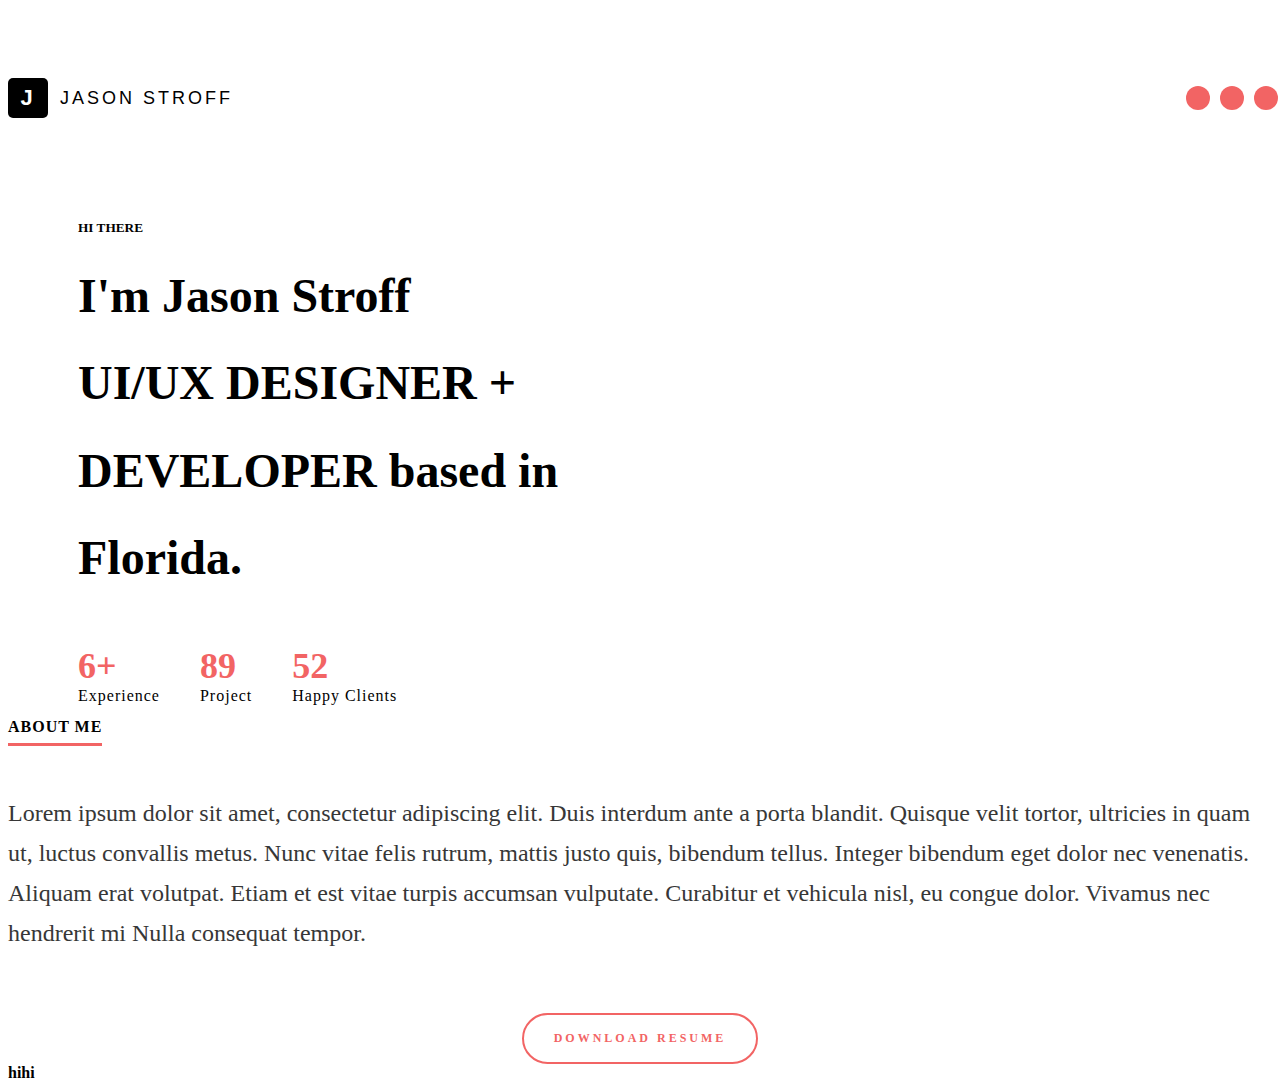
==== index.html @ 6a0393ea "add" ====
<!DOCTYPE html>
<html lang="en">

<head>
    <meta charset="UTF-8">
    <meta name="viewport" content="width=device-width, initial-scale=1.0">
    <link rel="stylesheet" href="style.css">
    <title>Tran Vu Lam</title>
    <link rel="stylesheet" href="https://cdn.jsdelivr.net/npm/remixicon@2.5.0/fonts/remixicon.css">
    <link rel="stylesheet" href="https://cdn.jsdelivr.net/npm/bootstrap@5.0.2/dist/css/bootstrap.min.css"
        integrity="sha384-EVSTQN3/azprG1Anm3QDgpJLIm9Nao0Yz1ztcQTwFspd3yD65VohhpuuCOmLASjC" crossorigin="anonymous">
</head>

<body>
    <header class="header">
        <div class="container">
            <div class="header-inner">
                <a href="index.html" class="logo">
                    <span>J</span>
                    jason stroff
                </a>
                <ul class="social">
                    <li>
                        <a href="#" target="_blank">
                            <i class="ri-github-fill">
                            </i>
                        </a>
                    </li>
                    <li>
                        <a href="#" target="_blank">
                            <i class="ri-stack-overflow-line">
                            </i>
                        </a>
                    </li>
                    <li>
                        <a href="#" target="_blank">    
                            <i class="ri-linkedin-fill">
                            </i>
                        </a>
                    </li>
                </ul>
            </div>
        </div>
    </header>

    <div class="banner" style="margin-top: 180px;">
        <div class="container">
            <div class="row">
                <div class="col-12 col-sm-12 col-md-5 col-lg-5 col-xl-5 col-xxl-5">
                    <figure>
                        <img src="https://www.designstub.com/demos/defolio/assets/images/profile-image.jpg" alt="">
                    </figure>
                </div>
                <div class="col-12 col-sm-12 col-md-7 col-lg-7 col-xl-7 col-xxl-7">
                    <section>
                        <h5>
                            <span> HI THERE</span>
                        </h5>
                        <h1>
                            I'm Jason Stroff
                        </h1>
                        <h1>
                            UI/UX DESIGNER +
                        </h1>
                        <h1>DEVELOPER based in </h1>
                        <h1>Florida.</h1>
                        <ul class="values">
                            <li>
                                <strong>6+</strong>
                                <span>Experience</span>
                            </li>
                            <li>
                                <strong>89</strong>
                                <span>Project</span>
                            </li>
                            <li>
                                <strong>52</strong>
                                <span>Happy Clients</span>
                            </li>
                        </ul>
                    </section>
                </div>
            </div>
        </div>
    </div>

    <div class="about-section">
        <div class="container">
            <section>
                <h2 class="heading">About me</h2>
                <p>
                    Lorem ipsum dolor sit amet, consectetur adipiscing elit. Duis interdum ante a porta blandit. Quisque
                    velit tortor, ultricies in quam ut, luctus convallis metus. Nunc vitae felis rutrum, mattis justo
                    quis, bibendum tellus. Integer bibendum eget dolor nec venenatis. Aliquam erat volutpat. Etiam et
                    est vitae turpis accumsan vulputate. Curabitur et vehicula nisl, eu congue dolor. Vivamus nec
                    hendrerit mi Nulla consequat tempor.
                </p>
                <div class="button-text">
                    <a href="#" class="button">Download Resume</a>
                </div>
            </section>
        </div>
    </div>
    <b>hihi</b>
</body>

</html>
---- style.css ----
.logo span {
    display: flex;
    align-items: center;
    justify-content: center;
    width: 40px;
    height: 40px;
    background-color: #000;
    border-radius: 5px;
    color: #FFF;
    font-size: 22px;
    font-weight: 600;
    margin-right: 12px;
}

.social {
    list-style: none;
    display: flex;
}

.social li {
    margin-right: 10px;
}

.logo {
    text-transform: uppercase;
    font-size: 18px;
    letter-spacing: 3px;
    color: #000;
    display: flex;
    align-items: center;
    font-family: Arial;
}

.social li a {
    border-radius: 100%;
    color: #FFF;
    width: 24px;
    height: 24px;
    background-color: #F26464;
    display: flex;
    justify-content: center;
}

img {
    max-width: 100%;
    height: auto;
}

.logo,
.social a {
    text-decoration: none;
}

.header-inner {
    display: flex;
    justify-content: space-between;
}

.header {
    position: fixed;
    top: 0;
    width: 100%;
    background-color: #FFF;
    padding: 70px 0;
}

.banner section h1 {
    font-size: 48px;
    color: #000;
}

.values {
    list-style: none;
    display: flex;
    align-items: center;
    margin: 0;
    padding: 0;
    margin-top: 60px;
}

.values strong {
    display: block;
    color: #F26464;
    font-size: 36px;
    font-weight: 800;
}

.values span {
    letter-spacing: 1px;
}

.values li {
    margin-right: 40px;
}

.banner section {
    padding-left: 70px;
}

.heading {
    display: inline-block;
    font-weight: 700;
    color: #000;
    text-transform: uppercase;
    letter-spacing: 1px;
    font-size: 16px;
    border-bottom: 3px solid #F26464;
    padding-bottom: 7px;
    margin-bottom: 23px;
}

.about-section p {
    color: #373737;
    font-size: 24px;
    line-height: 40px;
    font-weight: 300;
    margin-bottom: 60px;
}

.button {
    display: inline-block;
    text-transform: uppercase;
    font-size: 12px;
    line-height: 13px;
    font-weight: 600;
    letter-spacing: 3px;
    color: #F26464;
    padding: 17px 30px;
    border: 2px solid #F26464;
    border-radius: 60px;
    text-decoration: none;
}

.button-text {
    display: flex;
    justify-content: center;
    align-items: center;
}
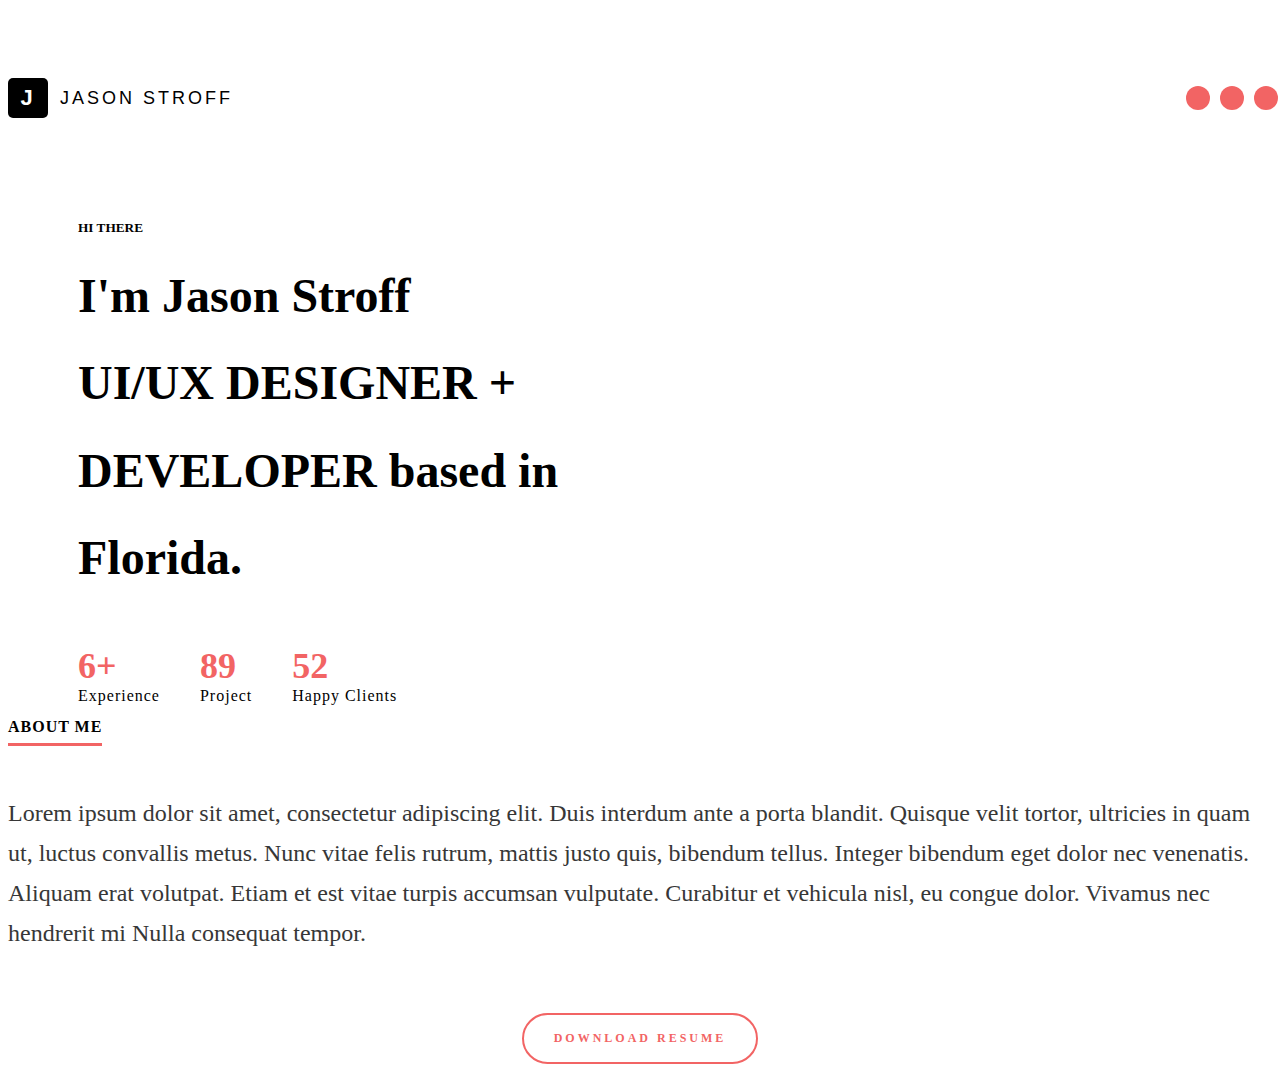
==== commit eecce368: "da sua" ====
--- a/index.html
+++ b/index.html
@@ -101,7 +101,6 @@
             </section>
         </div>
     </div>
-    <b>hihi</b>
 </body>
 
 </html>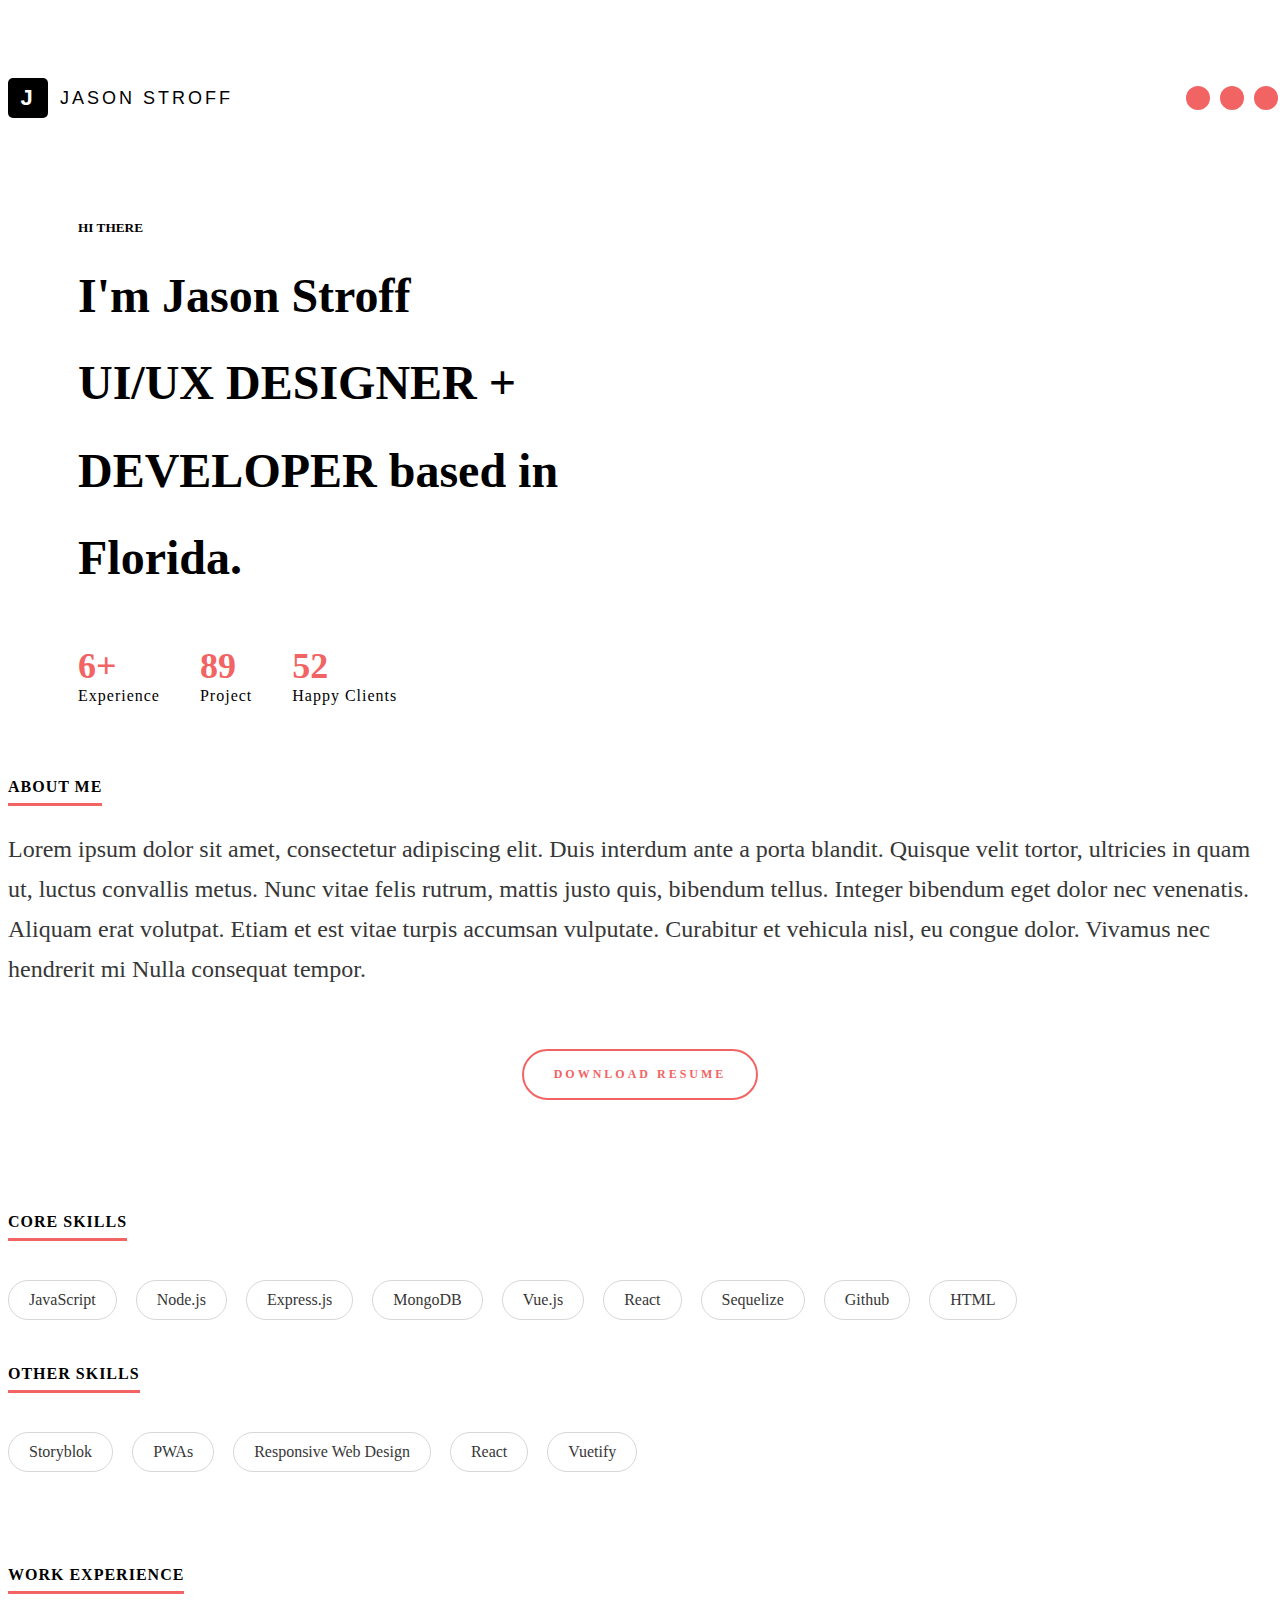
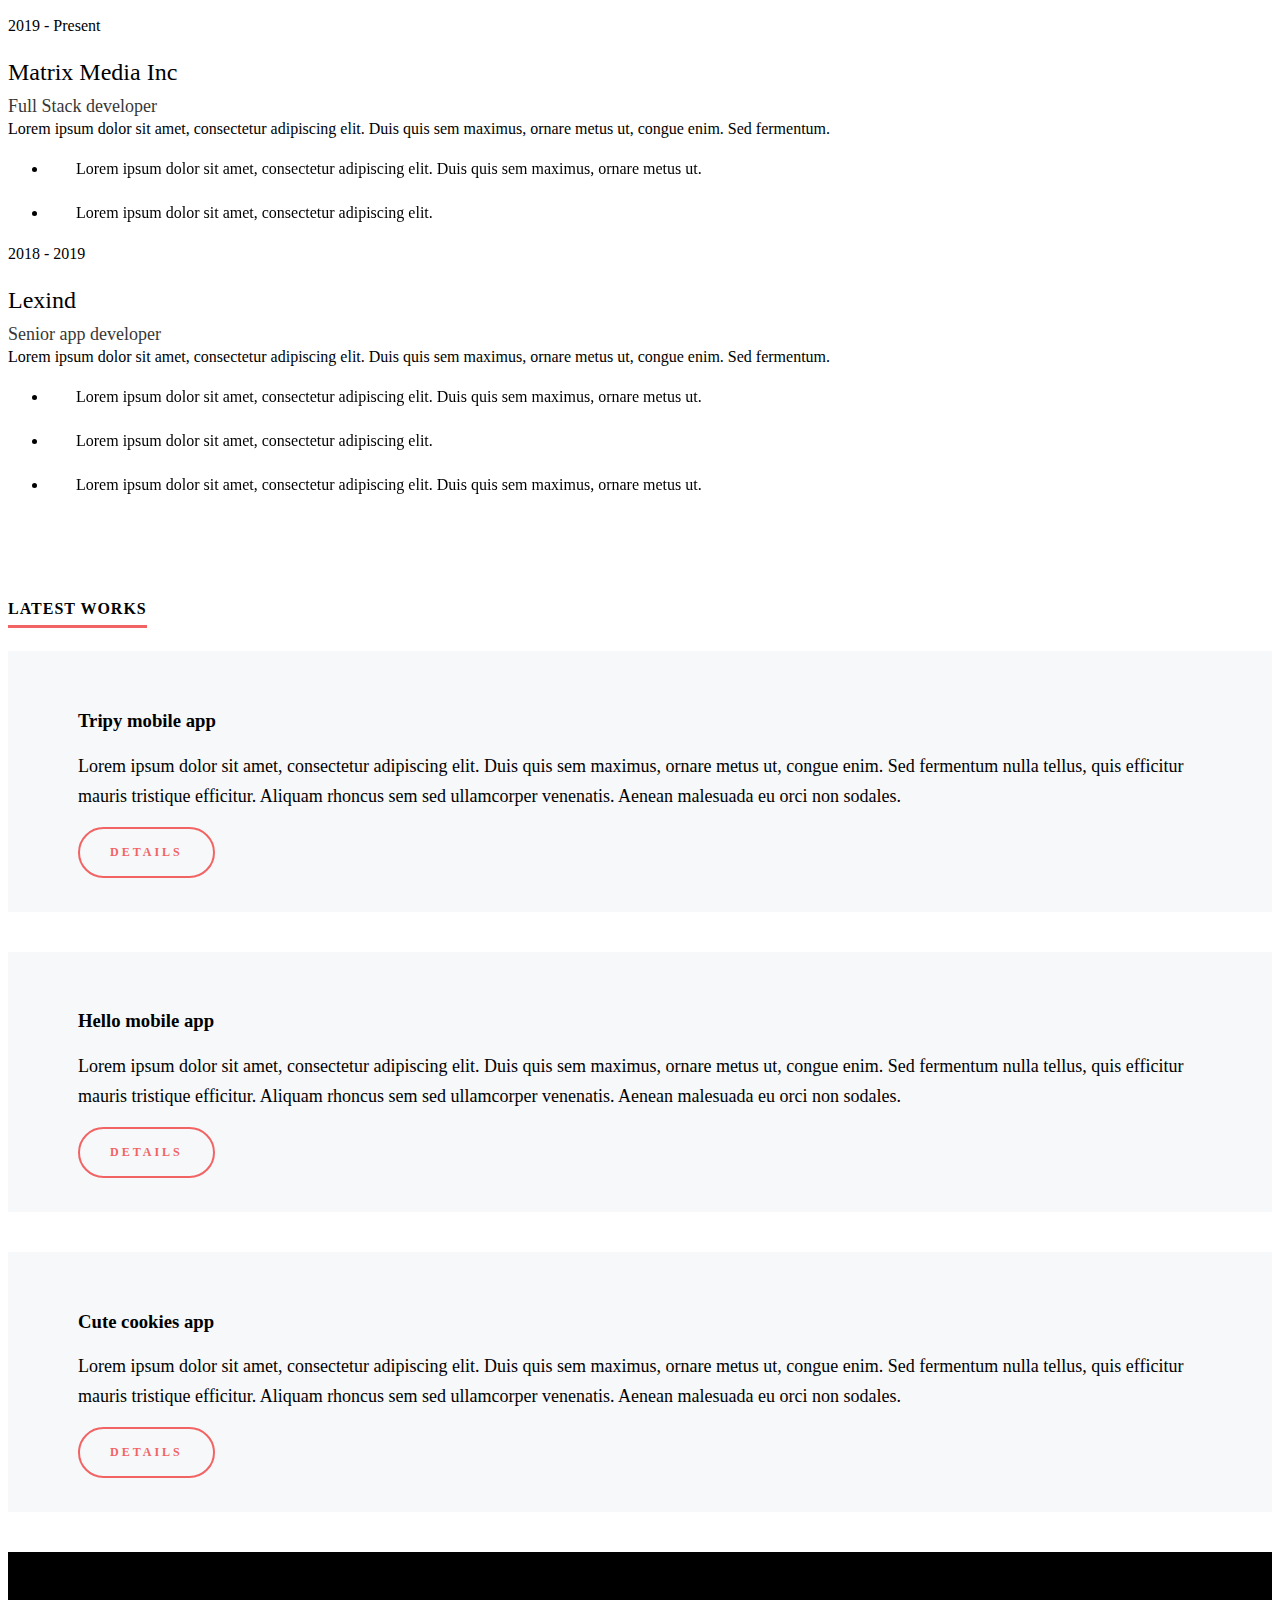
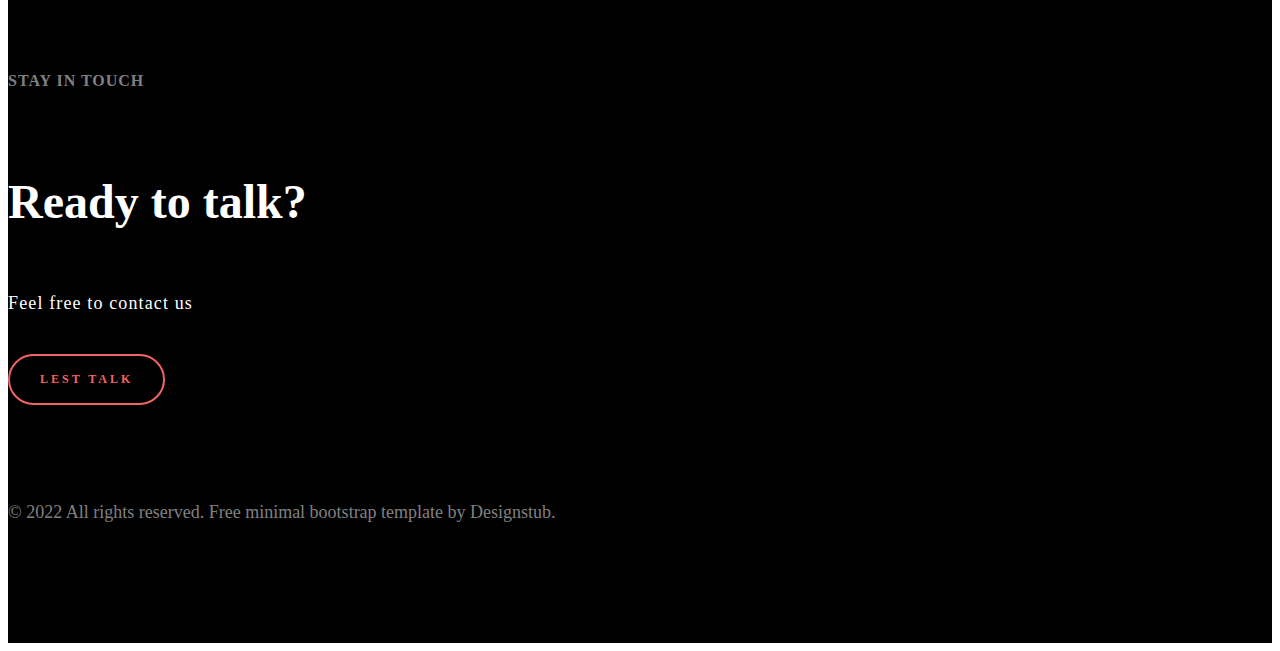
==== commit 5ab3de29: "hoan chinh" ====
--- a/index.html
+++ b/index.html
@@ -33,7 +33,7 @@
                         </a>
                     </li>
                     <li>
-                        <a href="#" target="_blank">    
+                        <a href="#" target="_blank">
                             <i class="ri-linkedin-fill">
                             </i>
                         </a>
@@ -101,6 +101,164 @@
             </section>
         </div>
     </div>
+
+    <div class="skills-section">
+        <div class="container">
+            <div class="row">
+                <div class="col-12 col-sm-12 col-md-6 col-lg-6 col-xl-6 col-xxl-6">
+                    <h2 class="heading">Core Skills</h2>
+                    <ul class="skills-list">
+                        <li>JavaScript</li>
+                        <li>Node.js</li>
+                        <li>Express.js</li>
+                        <li>MongoDB</li>
+                        <li>Vue.js</li>
+                        <li>React</li>
+                        <li>Sequelize</li>
+                        <li>Github</li>
+                        <li>HTML</li>
+                    </ul>
+                </div>
+                <div class="col-12 col-sm-12 col-md-6 col-lg-6 col-xl-6 col-xxl-6">
+                    <h2 class="heading">Other Skills</h2>
+                    <ul class="skills-list">
+                        <li>Storyblok</li>
+                        <li>PWAs</li>
+                        <li>Responsive Web Design</li>
+                        <li>React</li>
+                        <li>Vuetify</li>
+                    </ul>
+                </div>
+            </div>
+        </div>
+    </div>
+
+    <div class="experience-section">
+        <div class="container">
+            <h2 class="heading">Work Experience</h2>
+            <div class="row experience-list">
+                <div class="col-12 col-sm-12 col-md-6 col-lg-6 col-xl-6 col-xxl-6">
+                    <section>
+                        <span class="year">2019 - Present</span>
+                        <h3 class="s1">Matrix Media Inc</h3>
+                        <span class="s2">Full Stack developer</span>
+                        <p>Lorem ipsum dolor sit amet, consectetur adipiscing elit. Duis quis sem maximus, ornare metus
+                            ut, congue enim. Sed fermentum.</p>
+                        <ul>
+                            <li>
+                                <p>Lorem ipsum dolor sit amet, consectetur adipiscing elit. Duis quis sem maximus,
+                                    ornare metus ut.</p>
+                            </li>
+                            <li>
+                                <p>Lorem ipsum dolor sit amet, consectetur adipiscing elit.</p>
+                            </li>
+                        </ul>
+                    </section>
+                </div>
+                <div class="col-12 col-sm-12 col-md-6 col-lg-6 col-xl-6 col-xxl-6">
+                    <section>
+                        <span class="year">2018 - 2019</span>
+                        <h3 class="s1">Lexind</h3>
+                        <span class="s2">Senior app developer</span>
+                        <p>Lorem ipsum dolor sit amet, consectetur adipiscing elit. Duis quis sem maximus, ornare metus
+                            ut, congue enim. Sed fermentum.</p>
+                        <ul>
+                            <li>
+                                <p>Lorem ipsum dolor sit amet, consectetur adipiscing elit. Duis quis sem maximus,
+                                    ornare metus ut.</p>
+                            </li>
+                            <li>
+                                <p>Lorem ipsum dolor sit amet, consectetur adipiscing elit.</p>
+                            </li>
+                            <li>
+                                <p>Lorem ipsum dolor sit amet, consectetur adipiscing elit. Duis quis sem maximus,
+                                    ornare metus ut.</p>
+                            </li>
+                        </ul>
+                    </section>
+                </div>
+            </div>
+        </div>
+    </div>
+
+    <div class="work-section">
+        <div class="container">
+            <h2 class="heading">Latest works</h2>
+            <div class="work-list-section">
+                <div class="work-list">
+                    <div class="row">
+                        <div class="col-12 col-sm-12 col-md-7 col-lg-7 col-xl-7 col-xxl-7">
+                            <section>
+                                <h3 class="work-title">Tripy mobile app</h3>
+                                <p>Lorem ipsum dolor sit amet, consectetur adipiscing elit. Duis quis sem maximus,
+                                    ornare metus ut, congue enim. Sed fermentum nulla tellus, quis efficitur mauris
+                                    tristique efficitur. Aliquam rhoncus sem sed ullamcorper venenatis. Aenean malesuada
+                                    eu orci non sodales.</p>
+                                <a href="works-setails.html" class="button">Details</a>
+                            </section>
+                        </div>
+                        <div class="col-12 col-sm-12 col-md-5 col-lg-5 col-xl-5 col-xxl-5">
+                            <figure>
+                                <img src="https://www.designstub.com/demos/defolio/assets/images/work-1.jpg" alt="">
+                            </figure>
+                        </div>
+                    </div>
+                </div>
+                <div class="work-list">
+                    <div class="row">
+                        <div class="col-12 col-sm-12 col-md-7 col-lg-7 col-xl-7 col-xxl-7">
+                            <section>
+                                <h3 class="work-title">Hello mobile app</h3>
+                                <p>Lorem ipsum dolor sit amet, consectetur adipiscing elit. Duis quis sem maximus,
+                                    ornare metus ut, congue enim. Sed fermentum nulla tellus, quis efficitur mauris
+                                    tristique efficitur. Aliquam rhoncus sem sed ullamcorper venenatis. Aenean malesuada
+                                    eu orci non sodales.</p>
+                                <a href="works-setails.html" class="button">Details</a>
+                            </section>
+                        </div>
+                        <div class="col-12 col-sm-12 col-md-5 col-lg-5 col-xl-5 col-xxl-5">
+                            <figure>
+                                <img src="https://www.designstub.com/demos/defolio/assets/images/work-2.jpg" alt="">
+                            </figure>
+                        </div>
+                    </div>
+                </div>
+                <div class="work-list">
+                    <div class="row">
+                        <div class="col-12 col-sm-12 col-md-7 col-lg-7 col-xl-7 col-xxl-7">
+                            <section>
+                                <h3 class="work-title">Cute cookies app</h3>
+                                <p>Lorem ipsum dolor sit amet, consectetur adipiscing elit. Duis quis sem maximus,
+                                    ornare metus ut, congue enim. Sed fermentum nulla tellus, quis efficitur mauris
+                                    tristique efficitur. Aliquam rhoncus sem sed ullamcorper venenatis. Aenean malesuada
+                                    eu orci non sodales.</p>
+                                <a href="works-setails.html" class="button">Details</a>
+                            </section>
+                        </div>
+                        <div class="col-12 col-sm-12 col-md-5 col-lg-5 col-xl-5 col-xxl-5">
+                            <figure>
+                                <img src="https://www.designstub.com/demos/defolio/assets/images/work-3.jpg" alt="">
+                            </figure>
+                        </div>
+                    </div>
+                </div>
+            </div>
+        </div>
+    </div>
+
+    <footer class="footer text-center">
+        <div class="container">
+            <section>
+                <span>Stay in touch</span>
+                <h4>Ready to talk?</h4>
+                <p>Feel free to contact us</p>
+                <a href="mailto:test@test.com" class="button">Lest Talk</a>
+            </section>
+            <span class="copy-right">
+                © 2022 All rights reserved. Free minimal bootstrap template by Designstub.
+            </span>
+        </div>
+    </footer>
 </body>
 
 </html>--- a/style.css
+++ b/style.css
@@ -10,6 +10,7 @@
     font-size: 22px;
     font-weight: 600;
     margin-right: 12px;
+    visibility: visible;
 }
 
 .social {
@@ -57,12 +58,14 @@
 }
 
 .header {
-    position: fixed;
+    /* giữ nguyên vị trí khi trang được cuộn */
+    position: fixed;    
     top: 0;
     width: 100%;
     background-color: #FFF;
     padding: 70px 0;
 }
+
 
 .banner section h1 {
     font-size: 48px;
@@ -117,7 +120,7 @@
     margin-bottom: 60px;
 }
 
-.button {
+.button{
     display: inline-block;
     text-transform: uppercase;
     font-size: 12px;
@@ -134,5 +137,136 @@
 .button-text {
     display: flex;
     justify-content: center;
-    align-items: center;
+}
+
+.about-section
+{
+    padding-top: 60px;
+    padding-bottom: 100px;
+}
+
+.skills-list li {
+    display: inline-block;
+    color: #373737;
+    font-size: 16px;
+    padding: 10px 20px;
+    background-color: #FFF;
+    border: 1px solid #D7D7D7;
+    border-radius: 27px;
+    margin-right: 15px;
+    margin-bottom: 15px;
+    font-weight: 500;
+    
+}
+
+.skills-section {
+    padding-bottom: 50px;
+}
+
+.experience-list ul li {
+    font-size: 16px;
+    line-height: 24px;
+    font-weight: 300;
+    padding-left: 28px;
+    position: relative;
+    margin-bottom: 20px;
+}
+
+span.s2 {
+    color: #373737;
+    font-weight: 500;
+    font-size: 18px;
+    padding-bottom: 30px;
+}
+
+.s1 {
+    font-size: 24px;
+    font-weight: 300;
+    margin-bottom: 10px;
+}
+
+.experience-list p {
+    font-size: 16px;
+    line-height: 24px;
+    font-weight: 300;
+}
+
+*, ::after, ::before{
+    box-sizing: border-box;
+}
+
+.experience-list section {
+    padding-right: 70px;
+}
+
+.work-list {
+    padding-left: 70px;
+    padding-top: 40px;
+    padding-right: 70px;
+    background-color: #F6F8FA;
+    margin-bottom: 40px;
+}
+
+.work-list p {
+    font-weight: 300;
+    font-size: 18px;
+    line-height: 30px;
+}
+
+p {
+    margin-top: 0;
+    margin-bottom: 1rem;
+}
+
+.experience-section {
+    padding-bottom: 70px;
+}
+
+.footer {
+    background-color: #000;
+    padding: 120px 0;
+}
+
+.footer section span {
+    color: rgba(255,255,255,0.5);
+    text-transform: uppercase;
+    font-weight: 700;
+    font-size: 16px;
+    letter-spacing: 1px;
+    display: block;
+    padding-bottom: 20px;
+}
+
+.footer section h4 {
+    color: #FFF;
+    font-size: 48px;
+    font-weight: 700;
+}
+
+.footer section p {
+    letter-spacing: 1.13px;
+    color: #FFF;
+    font-size: 18px;
+    margin-bottom: 40px;
+}
+
+.footer section {
+    padding-bottom: 97px;
+}
+
+.button:hover
+{
+    background: #F26464;
+    color: #D7D7D7;
+    transition-duration: 0.4s;
+}
+
+.footer .copy-right
+{
+    font-size: 18px;
+    color:grey;
+}
+
+.skills-list {
+    padding: 0;
 }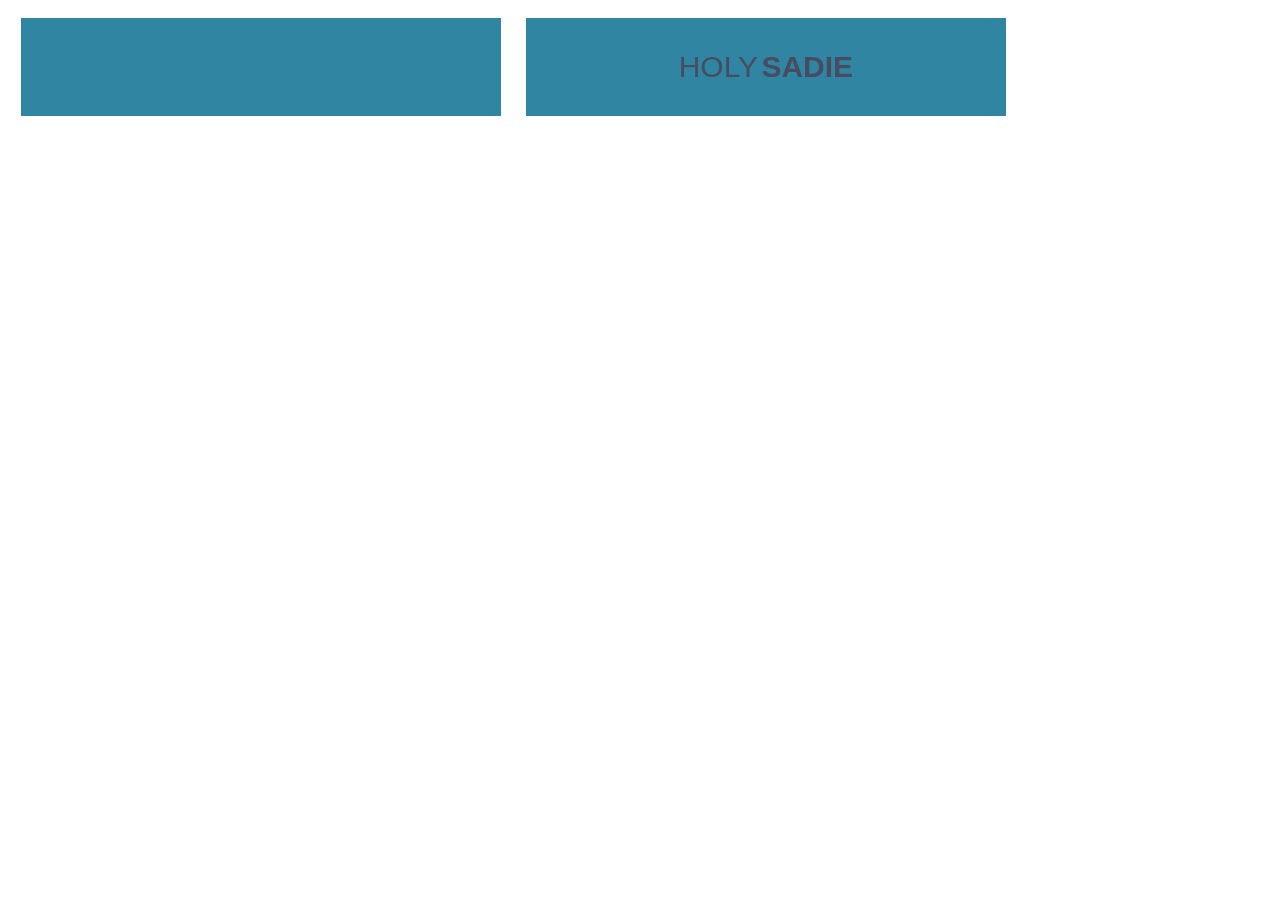
==== commit 99542a71: "lam3" ====
--- a/index.html
+++ b/index.html
@@ -4,261 +4,45 @@
 <head>
     <meta charset="UTF-8">
     <meta name="viewport" content="width=device-width, initial-scale=1.0">
-    <link rel="stylesheet" href="style.css">
-    <title>Tran Vu Lam</title>
-    <link rel="stylesheet" href="https://cdn.jsdelivr.net/npm/remixicon@2.5.0/fonts/remixicon.css">
-    <link rel="stylesheet" href="https://cdn.jsdelivr.net/npm/bootstrap@5.0.2/dist/css/bootstrap.min.css"
-        integrity="sha384-EVSTQN3/azprG1Anm3QDgpJLIm9Nao0Yz1ztcQTwFspd3yD65VohhpuuCOmLASjC" crossorigin="anonymous">
+    <link rel="stylesheet" href="buoi4.css">
+    <title>Document</title>
 </head>
 
 <body>
-    <header class="header">
-        <div class="container">
-            <div class="header-inner">
-                <a href="index.html" class="logo">
-                    <span>J</span>
-                    jason stroff
-                </a>
-                <ul class="social">
-                    <li>
-                        <a href="#" target="_blank">
-                            <i class="ri-github-fill">
-                            </i>
-                        </a>
-                    </li>
-                    <li>
-                        <a href="#" target="_blank">
-                            <i class="ri-stack-overflow-line">
-                            </i>
-                        </a>
-                    </li>
-                    <li>
-                        <a href="#" target="_blank">
-                            <i class="ri-linkedin-fill">
-                            </i>
-                        </a>
-                    </li>
-                </ul>
+    <div class="container">
+
+        <div class="content">
+            <div class="grid">
+                <figure class="effect-lily">
+                    <img src="https://tympanus.net/Development/HoverEffectIdeas/img/12.jpg" alt="">
+                    <figcaption>
+                        <div>
+                            <h2>Nice 
+                                <span>Lily</span>
+                            </h2>
+                            <p>Lily likes to play width crayons and pencils</p>
+                        </div>
+                    </figcaption>
+                </figure>
             </div>
-        </div>
-    </header>
 
-    <div class="banner" style="margin-top: 180px;">
-        <div class="container">
-            <div class="row">
-                <div class="col-12 col-sm-12 col-md-5 col-lg-5 col-xl-5 col-xxl-5">
-                    <figure>
-                        <img src="https://www.designstub.com/demos/defolio/assets/images/profile-image.jpg" alt="">
-                    </figure>
-                </div>
-                <div class="col-12 col-sm-12 col-md-7 col-lg-7 col-xl-7 col-xxl-7">
-                    <section>
-                        <h5>
-                            <span> HI THERE</span>
-                        </h5>
-                        <h1>
-                            I'm Jason Stroff
-                        </h1>
-                        <h1>
-                            UI/UX DESIGNER +
-                        </h1>
-                        <h1>DEVELOPER based in </h1>
-                        <h1>Florida.</h1>
-                        <ul class="values">
-                            <li>
-                                <strong>6+</strong>
-                                <span>Experience</span>
-                            </li>
-                            <li>
-                                <strong>89</strong>
-                                <span>Project</span>
-                            </li>
-                            <li>
-                                <strong>52</strong>
-                                <span>Happy Clients</span>
-                            </li>
-                        </ul>
-                    </section>
-                </div>
+            <div class="grid">
+                <figure class="effect-sadie">
+                    <img src="https://tympanus.net/Development/HoverEffectIdeas/img/2.jpg" alt="">
+                    <figcaption>
+                        <div>
+                            <h2>Holy 
+                                <span>Sadie</span>
+                            </h2>
+                            <p>Sadie never took her eyes off me. 
+                                <br> She had a dark soul.
+                            </p>
+                        </div>
+                    </figcaption>
+                </figure>
             </div>
         </div>
     </div>
-
-    <div class="about-section">
-        <div class="container">
-            <section>
-                <h2 class="heading">About me</h2>
-                <p>
-                    Lorem ipsum dolor sit amet, consectetur adipiscing elit. Duis interdum ante a porta blandit. Quisque
-                    velit tortor, ultricies in quam ut, luctus convallis metus. Nunc vitae felis rutrum, mattis justo
-                    quis, bibendum tellus. Integer bibendum eget dolor nec venenatis. Aliquam erat volutpat. Etiam et
-                    est vitae turpis accumsan vulputate. Curabitur et vehicula nisl, eu congue dolor. Vivamus nec
-                    hendrerit mi Nulla consequat tempor.
-                </p>
-                <div class="button-text">
-                    <a href="#" class="button">Download Resume</a>
-                </div>
-            </section>
-        </div>
-    </div>
-
-    <div class="skills-section">
-        <div class="container">
-            <div class="row">
-                <div class="col-12 col-sm-12 col-md-6 col-lg-6 col-xl-6 col-xxl-6">
-                    <h2 class="heading">Core Skills</h2>
-                    <ul class="skills-list">
-                        <li>JavaScript</li>
-                        <li>Node.js</li>
-                        <li>Express.js</li>
-                        <li>MongoDB</li>
-                        <li>Vue.js</li>
-                        <li>React</li>
-                        <li>Sequelize</li>
-                        <li>Github</li>
-                        <li>HTML</li>
-                    </ul>
-                </div>
-                <div class="col-12 col-sm-12 col-md-6 col-lg-6 col-xl-6 col-xxl-6">
-                    <h2 class="heading">Other Skills</h2>
-                    <ul class="skills-list">
-                        <li>Storyblok</li>
-                        <li>PWAs</li>
-                        <li>Responsive Web Design</li>
-                        <li>React</li>
-                        <li>Vuetify</li>
-                    </ul>
-                </div>
-            </div>
-        </div>
-    </div>
-
-    <div class="experience-section">
-        <div class="container">
-            <h2 class="heading">Work Experience</h2>
-            <div class="row experience-list">
-                <div class="col-12 col-sm-12 col-md-6 col-lg-6 col-xl-6 col-xxl-6">
-                    <section>
-                        <span class="year">2019 - Present</span>
-                        <h3 class="s1">Matrix Media Inc</h3>
-                        <span class="s2">Full Stack developer</span>
-                        <p>Lorem ipsum dolor sit amet, consectetur adipiscing elit. Duis quis sem maximus, ornare metus
-                            ut, congue enim. Sed fermentum.</p>
-                        <ul>
-                            <li>
-                                <p>Lorem ipsum dolor sit amet, consectetur adipiscing elit. Duis quis sem maximus,
-                                    ornare metus ut.</p>
-                            </li>
-                            <li>
-                                <p>Lorem ipsum dolor sit amet, consectetur adipiscing elit.</p>
-                            </li>
-                        </ul>
-                    </section>
-                </div>
-                <div class="col-12 col-sm-12 col-md-6 col-lg-6 col-xl-6 col-xxl-6">
-                    <section>
-                        <span class="year">2018 - 2019</span>
-                        <h3 class="s1">Lexind</h3>
-                        <span class="s2">Senior app developer</span>
-                        <p>Lorem ipsum dolor sit amet, consectetur adipiscing elit. Duis quis sem maximus, ornare metus
-                            ut, congue enim. Sed fermentum.</p>
-                        <ul>
-                            <li>
-                                <p>Lorem ipsum dolor sit amet, consectetur adipiscing elit. Duis quis sem maximus,
-                                    ornare metus ut.</p>
-                            </li>
-                            <li>
-                                <p>Lorem ipsum dolor sit amet, consectetur adipiscing elit.</p>
-                            </li>
-                            <li>
-                                <p>Lorem ipsum dolor sit amet, consectetur adipiscing elit. Duis quis sem maximus,
-                                    ornare metus ut.</p>
-                            </li>
-                        </ul>
-                    </section>
-                </div>
-            </div>
-        </div>
-    </div>
-
-    <div class="work-section">
-        <div class="container">
-            <h2 class="heading">Latest works</h2>
-            <div class="work-list-section">
-                <div class="work-list">
-                    <div class="row">
-                        <div class="col-12 col-sm-12 col-md-7 col-lg-7 col-xl-7 col-xxl-7">
-                            <section>
-                                <h3 class="work-title">Tripy mobile app</h3>
-                                <p>Lorem ipsum dolor sit amet, consectetur adipiscing elit. Duis quis sem maximus,
-                                    ornare metus ut, congue enim. Sed fermentum nulla tellus, quis efficitur mauris
-                                    tristique efficitur. Aliquam rhoncus sem sed ullamcorper venenatis. Aenean malesuada
-                                    eu orci non sodales.</p>
-                                <a href="works-setails.html" class="button">Details</a>
-                            </section>
-                        </div>
-                        <div class="col-12 col-sm-12 col-md-5 col-lg-5 col-xl-5 col-xxl-5">
-                            <figure>
-                                <img src="https://www.designstub.com/demos/defolio/assets/images/work-1.jpg" alt="">
-                            </figure>
-                        </div>
-                    </div>
-                </div>
-                <div class="work-list">
-                    <div class="row">
-                        <div class="col-12 col-sm-12 col-md-7 col-lg-7 col-xl-7 col-xxl-7">
-                            <section>
-                                <h3 class="work-title">Hello mobile app</h3>
-                                <p>Lorem ipsum dolor sit amet, consectetur adipiscing elit. Duis quis sem maximus,
-                                    ornare metus ut, congue enim. Sed fermentum nulla tellus, quis efficitur mauris
-                                    tristique efficitur. Aliquam rhoncus sem sed ullamcorper venenatis. Aenean malesuada
-                                    eu orci non sodales.</p>
-                                <a href="works-setails.html" class="button">Details</a>
-                            </section>
-                        </div>
-                        <div class="col-12 col-sm-12 col-md-5 col-lg-5 col-xl-5 col-xxl-5">
-                            <figure>
-                                <img src="https://www.designstub.com/demos/defolio/assets/images/work-2.jpg" alt="">
-                            </figure>
-                        </div>
-                    </div>
-                </div>
-                <div class="work-list">
-                    <div class="row">
-                        <div class="col-12 col-sm-12 col-md-7 col-lg-7 col-xl-7 col-xxl-7">
-                            <section>
-                                <h3 class="work-title">Cute cookies app</h3>
-                                <p>Lorem ipsum dolor sit amet, consectetur adipiscing elit. Duis quis sem maximus,
-                                    ornare metus ut, congue enim. Sed fermentum nulla tellus, quis efficitur mauris
-                                    tristique efficitur. Aliquam rhoncus sem sed ullamcorper venenatis. Aenean malesuada
-                                    eu orci non sodales.</p>
-                                <a href="works-setails.html" class="button">Details</a>
-                            </section>
-                        </div>
-                        <div class="col-12 col-sm-12 col-md-5 col-lg-5 col-xl-5 col-xxl-5">
-                            <figure>
-                                <img src="https://www.designstub.com/demos/defolio/assets/images/work-3.jpg" alt="">
-                            </figure>
-                        </div>
-                    </div>
-                </div>
-            </div>
-        </div>
-    </div>
-
-    <footer class="footer text-center">
-        <div class="container">
-            <section>
-                <span>Stay in touch</span>
-                <h4>Ready to talk?</h4>
-                <p>Feel free to contact us</p>
-                <a href="mailto:test@test.com" class="button">Lest Talk</a>
-            </section>
-            <span class="copy-right">
-                © 2022 All rights reserved. Free minimal bootstrap template by Designstub.
-            </span>
-        </div>
-    </footer>
 </body>
 
 </html>--- a/buoi4.css
+++ b/buoi4.css
@@ -0,0 +1,136 @@
+
+*, *:after, *:before {
+    -webkit-box-sizing: border-box;
+    box-sizing: border-box;
+}
+
+figure.effect-lily figcaption {
+    text-align: left;
+}
+
+.grid figure figcaption {
+    padding: 2em;
+    color: #fff;
+    text-transform: uppercase;
+    font-size: 1.25em;
+}
+
+.grid figure {
+    position: relative;
+    float: left;
+    overflow: hidden;
+    margin: 10px 1%;
+    min-width: 320px;
+    max-width: 480px;
+    max-height: 360px;
+    width: 48%;
+    background: #3085a3;
+    text-align: center;
+}
+
+body {
+    color: #fff;
+    font-weight: 400;
+    font-size: 1em;
+    font-family: 'Raleway', Arial, sans-serif;
+}
+
+figure.effect-lily:hover img, figure.effect-lily:hover h2, figure.effect-lily:hover p {
+    transform: translate3d(0,0,0);
+}
+
+figure.effect-lily:hover img, figure.effect-lily:hover p {
+    opacity: 1;
+}
+
+figure.effect-lily img {
+    width: calc(100% + 50px);
+    transition: opacity 0.35s, transform 0.35s;
+    transform: translate3d(-40px,0,0);
+}
+
+.grid figure img {
+    opacity: 0.8;
+}
+
+.grid figure h2 {
+    word-spacing: -0.15em;
+    font-weight: 300;
+}
+
+.grid figure h2, .grid figure p {
+    margin: 0;
+}
+
+.grid figure p {
+    letter-spacing: 1px;
+    font-size: 68.5%;
+}
+
+figure.effect-lily p {
+    opacity: 0;
+    transition: opacity 0.2s, transform 0.35s;
+}
+
+figure.effect-lily h2, figure.effect-lily p {
+    transform: translate3d(0,40px,0);
+}
+
+figure.effect-lily figcaption > div {
+    position: absolute;
+    bottom: 0;
+    left: 0;
+    padding: 2em;
+    width: 100%;
+    height: 50%;
+}
+
+.grid figure h2 span {
+    font-weight: 700;
+}
+
+figure.effect-sadie h2 {
+    position: absolute;
+    top: 50%;
+    left: 0;
+    width: 100%;
+    color: #484c61;
+    transition: transform 0.35s, color 0.35s;
+    transform: translate3d(0,-50%,0);
+}   
+
+figure.effect-sadie p {
+    position: absolute;
+    bottom: 0;
+    left: 0;
+    padding: 2em;
+    width: 100%;
+    opacity: 0;
+    transform: translate3d(0,10px,0);
+}
+
+figure.effect-sadie figcaption::before, figure.effect-sadie p {
+    transition: opacity 0.35s, transform 0.35s;
+}
+
+figure.effect-sadie figcaption::before {
+    position: absolute;
+    top: 0;
+    left: 0;
+    width: 100%;
+    height: 100%;
+    background: linear-gradient(to bottom, rgba(72,76,97,0) 0%, rgba(72,76,97,0.8) 75%);
+    content: '';
+    opacity: 0;
+    transform: translate3d(0,50%,0);
+}
+
+figure.effect-sadie:hover figcaption::before, figure.effect-sadie:hover p {
+    opacity: 1;
+    transform: translate3d(0,0,0);
+}
+
+figure.effect-sadie:hover h2 {
+    color: #fff;
+    transform: translate3d(0,-50%,0) translate3d(0,-40px,0);
+}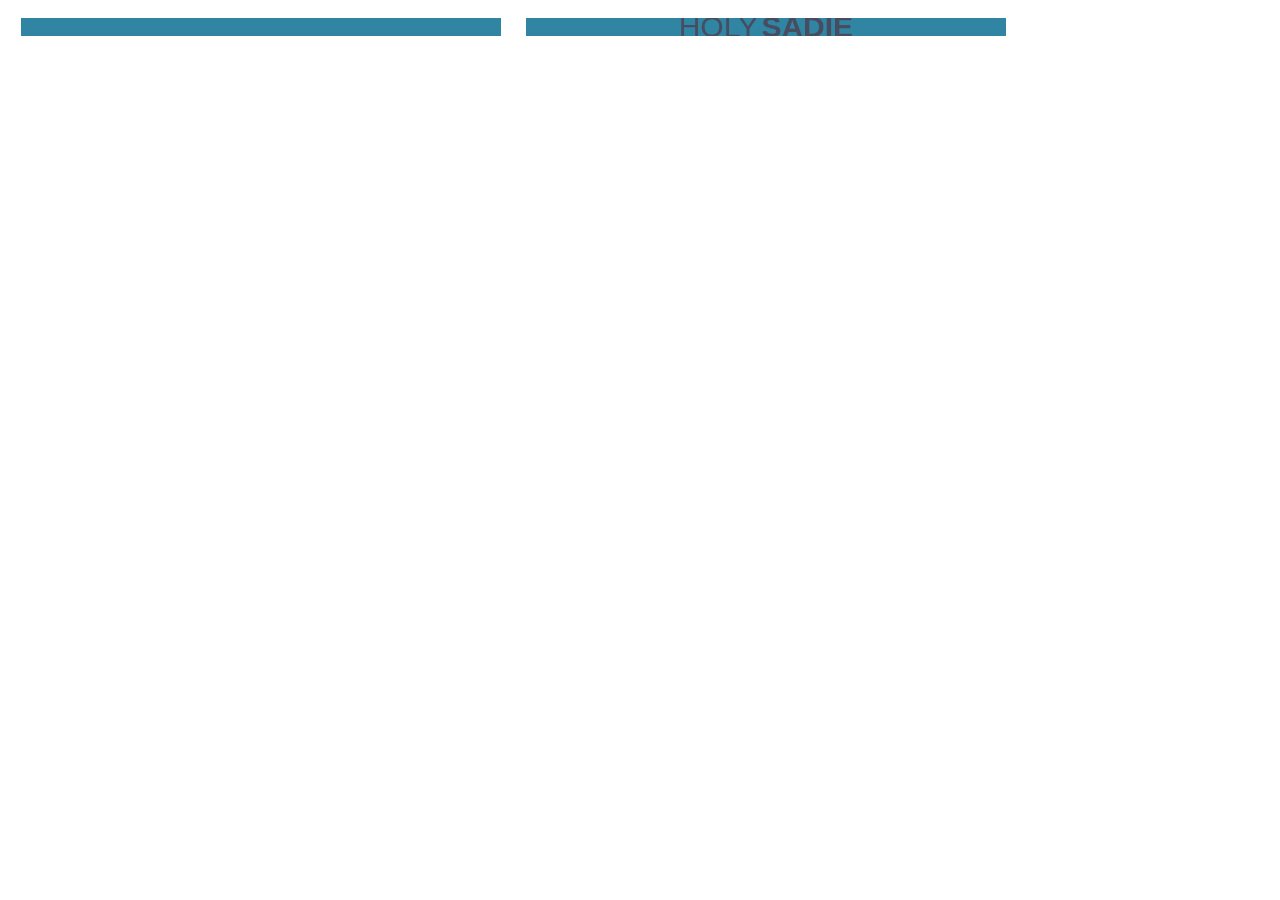
==== commit 4cce1ab0: "lam4" ====
--- a/index.html
+++ b/index.html
@@ -10,37 +10,34 @@
 
 <body>
     <div class="container">
+        <div class="grid">
+            <figure class="effect-lily">
+                <img src="https://tympanus.net/Development/HoverEffectIdeas/img/12.jpg" alt="">
+                <figcaption>
+                    <div>
+                        <h2>Nice
+                            <span>Lily</span>
+                        </h2>
+                        <p>Lily likes to play width crayons and pencils</p>
+                    </div>
+                </figcaption>
+            </figure>
+        </div>
 
-        <div class="content">
-            <div class="grid">
-                <figure class="effect-lily">
-                    <img src="https://tympanus.net/Development/HoverEffectIdeas/img/12.jpg" alt="">
-                    <figcaption>
-                        <div>
-                            <h2>Nice 
-                                <span>Lily</span>
-                            </h2>
-                            <p>Lily likes to play width crayons and pencils</p>
-                        </div>
-                    </figcaption>
-                </figure>
-            </div>
-
-            <div class="grid">
-                <figure class="effect-sadie">
-                    <img src="https://tympanus.net/Development/HoverEffectIdeas/img/2.jpg" alt="">
-                    <figcaption>
-                        <div>
-                            <h2>Holy 
-                                <span>Sadie</span>
-                            </h2>
-                            <p>Sadie never took her eyes off me. 
-                                <br> She had a dark soul.
-                            </p>
-                        </div>
-                    </figcaption>
-                </figure>
-            </div>
+        <div class="grid">
+            <figure class="effect-sadie">
+                <img src="https://tympanus.net/Development/HoverEffectIdeas/img/2.jpg" alt="">
+                <figcaption>
+                    <div>
+                        <h2>Holy
+                            <span>Sadie</span>
+                        </h2>
+                        <p>Sadie never took her eyes off me.
+                            <br> She had a dark soul.
+                        </p>
+                    </div>
+                </figcaption>
+            </figure>
         </div>
     </div>
 </body>
--- a/buoi4.css
+++ b/buoi4.css
@@ -1,6 +1,5 @@
 
 *, *:after, *:before {
-    -webkit-box-sizing: border-box;
     box-sizing: border-box;
 }
 
@@ -9,8 +8,6 @@
 }
 
 .grid figure figcaption {
-    padding: 2em;
-    color: #fff;
     text-transform: uppercase;
     font-size: 1.25em;
 }
@@ -30,13 +27,12 @@
 
 body {
     color: #fff;
-    font-weight: 400;
-    font-size: 1em;
     font-family: 'Raleway', Arial, sans-serif;
 }
 
 figure.effect-lily:hover img, figure.effect-lily:hover h2, figure.effect-lily:hover p {
-    transform: translate3d(0,0,0);
+    /* transform: translate3d(0,0,0); */
+    transform: translateX(0);
 }
 
 figure.effect-lily:hover img, figure.effect-lily:hover p {
@@ -119,7 +115,7 @@
     left: 0;
     width: 100%;
     height: 100%;
-    background: linear-gradient(to bottom, rgba(72,76,97,0) 0%, rgba(72,76,97,0.8) 75%);
+    background: linear-gradient(to bottom, rgba(72,76,97,0), rgba(72,76,97,0.8));
     content: '';
     opacity: 0;
     transform: translate3d(0,50%,0);
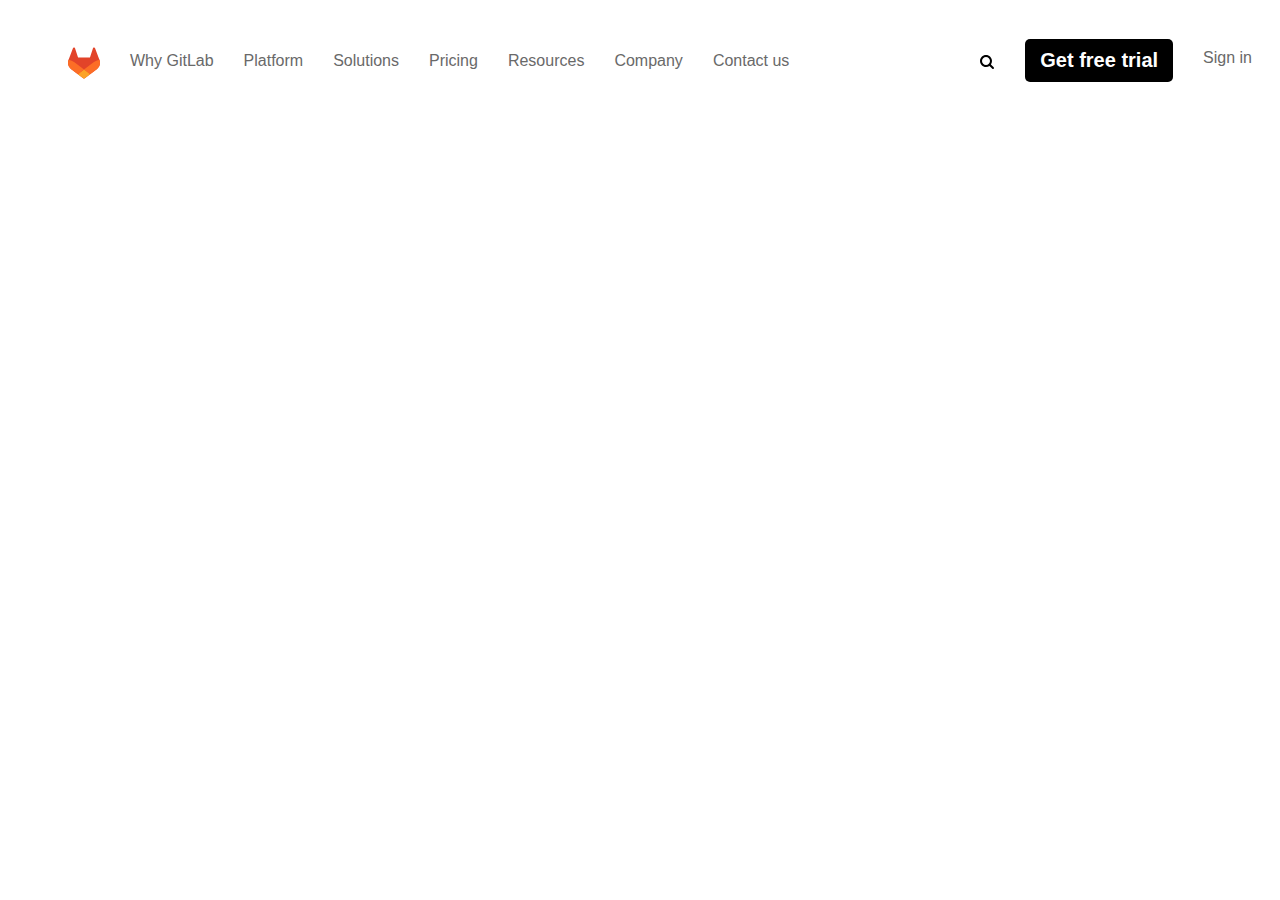
==== commit 625d9ebe: "update" ====
--- a/index.html
+++ b/index.html
@@ -4,40 +4,248 @@
 <head>
     <meta charset="UTF-8">
     <meta name="viewport" content="width=device-width, initial-scale=1.0">
-    <link rel="stylesheet" href="buoi4.css">
     <title>Document</title>
+    <style>
+        .header1 {
+            display: flex;
+            justify-content: space-between;
+        }
+
+        .header1 .ele1 {
+            display: flex;
+            gap: 30px;
+            list-style: none;
+        }
+
+        .header1 .but1 {
+            display: flex;
+            gap: 30px;
+            list-style: none;
+        }
+
+        .header2 {
+            display: flex;
+            justify-content: space-between;
+        }
+
+        .header2 .but2 {
+            display: flex;
+            gap: 30px;
+            list-style: none;
+        }
+
+
+        .header3 .ele3 {
+            display: flex;
+            justify-content: center;
+            list-style: none;
+        }
+
+        .header3 .but3 {
+            display: flex;
+            justify-content: space-between;
+            list-style: none;
+        }
+
+        body {
+            font-family: Arial, sans-serif;
+        }
+
+        .container {
+            padding: 20px;
+        }
+
+        .header1,
+        .header2,
+        .header3 {
+            display: none;
+            justify-content: space-between;
+            align-items: center;
+        }
+
+        @media screen and (min-width: 1026px) {
+            .header1 {
+                display: flex;
+            }
+        }
+
+        @media screen and (max-width: 1025px) and (min-width: 576px) {
+            .header2 {
+                display: flex;
+            }
+        }
+
+        @media screen and (max-width: 575px) {
+            .header3 {
+                display: block;
+            }
+            .header3 .but3
+            {
+                padding-right: 10px;
+                padding-left: 10px;
+            }
+        }
+
+        li
+        {
+            margin-top: 5px;
+            color: dimgrey; 
+        }
+
+        button
+        {
+            padding: 10px 15px;
+            color: white;
+            font-size: 20px;
+            font-weight: 600;
+            background: black;
+            border-radius: 5px;
+            margin-top: -5px;
+            border: 1px;
+        }
+
+        button:hover
+        {
+            background: white;
+            color: black;
+            border: 1px solid black;
+        }
+
+    </style>
 </head>
 
 <body>
     <div class="container">
-        <div class="grid">
-            <figure class="effect-lily">
-                <img src="https://tympanus.net/Development/HoverEffectIdeas/img/12.jpg" alt="">
-                <figcaption>
-                    <div>
-                        <h2>Nice
-                            <span>Lily</span>
-                        </h2>
-                        <p>Lily likes to play width crayons and pencils</p>
-                    </div>
-                </figcaption>
-            </figure>
+        <div class="header1">
+            <ul class="ele1">
+                <svg width="32" height="32" viewBox="0 0 32 32" fill="none" xmlns="http://www.w3.org/2000/svg"
+                    role="img" aria-labelledby="tanukiHomeDesktop" data-v-52cd803a="">
+                    <title id="tanukiHomeDesktop">GitLab home page</title>
+                    <path
+                        d="M31.4618 12.7787L31.417 12.6641L27.0667 1.31308C26.9783 1.09046 26.8218 0.90145 26.6197 0.773028C26.416 0.644476 26.1775 0.582308 25.937 0.595107C25.6965 0.607906 25.4659 0.695039 25.277 0.844481C25.0899 0.994513 24.955 1.1998 24.8915 1.43106L21.9503 10.4324H10.0509L7.10976 1.43106C7.04625 1.1998 6.91133 0.994513 6.72425 0.844481C6.53618 0.694035 6.30572 0.606246 6.06523 0.593431C5.82473 0.580616 5.58625 0.64342 5.38326 0.773028C5.18023 0.900924 5.02312 1.09005 4.9346 1.31308L0.579314 12.679L0.534448 12.792C-0.0907536 14.429 -0.167604 16.2247 0.315452 17.9091C0.798508 19.5935 1.81536 21.0756 3.21309 22.1324L3.22971 22.144L3.26793 22.1739L9.90306 27.1407L13.1832 29.625L15.1773 31.1354C15.4115 31.3124 15.6971 31.4082 15.9907 31.4082C16.2842 31.4082 16.5698 31.3124 16.8041 31.1354L18.7981 29.625L22.0799 27.1407L28.7533 22.144L28.7715 22.1307C30.174 21.0749 31.1949 19.5916 31.6802 17.9045C32.1656 16.2175 32.0889 14.4184 31.4618 12.7787Z"
+                        fill="#E24329"></path>
+                    <path
+                        d="M31.462 12.7787L31.4172 12.6641C29.2955 13.1013 27.2962 14.0005 25.5614 15.2978L16.0083 22.5378C19.2652 25.0005 22.1001 27.1407 22.1001 27.1407L28.7734 22.144L28.7917 22.1307C30.1907 21.0723 31.2076 19.5877 31.6893 17.9009C32.171 16.214 32.0912 14.4163 31.462 12.7787Z"
+                        fill="#FC6D26"></path>
+                    <path
+                        d="M9.9082 27.1407L13.1834 29.625L15.1774 31.1354C15.4117 31.3124 15.6972 31.4082 15.9908 31.4082C16.2844 31.4082 16.57 31.3124 16.8042 31.1354L18.7982 29.625L22.0801 27.1407C22.0801 27.1407 19.2452 25.0005 15.9883 22.5378L9.9082 27.1407Z"
+                        fill="#FCA326"></path>
+                    <path
+                        d="M6.43513 15.3045C4.70076 14.0067 2.70123 13.108 0.579333 12.6724L0.534467 12.7854C-0.0923403 14.4232 -0.170036 16.2203 0.313079 17.9061C0.796194 19.5919 1.81396 21.0751 3.21311 22.1324L3.22973 22.144L3.26795 22.1739L9.90307 27.1407L16.0081 22.5378L6.43513 15.3045Z"
+                        fill="#FC6D26"></path>
+                </svg>
+                <li>Why GitLab</li>
+                <li>Platform</li>
+                <li>Solutions</li>
+                <li>Pricing</li>
+                <li>Resources</li>
+                <li>Company</li>
+                <li>Contact us</li>
+            </ul>
+
+            <ul class="but1">
+                <svg width="16" height="16" viewBox="0 0 16 16" fill="none" xmlns="http://www.w3.org/2000/svg"
+                    data-v-52cd803a="" style="margin-top: 10px;">
+                    <path fill-rule="evenodd" clip-rule="evenodd"
+                        d="M10.4765 11.8907C9.49572 12.5892 8.29583 13 7 13C3.68629 13 1 10.3137 1 7C1 3.68629 3.68629 1 7 1C10.3137 1 13 3.68629 13 7C13 8.29583 12.5892 9.49572 11.8907 10.4765L14.7071 13.2929C15.0976 13.6834 15.0976 14.3166 14.7071 14.7071C14.3166 15.0976 13.6834 15.0976 13.2929 14.7071L10.4765 11.8907ZM11 7C11 9.20914 9.20914 11 7 11C4.79086 11 3 9.20914 3 7C3 4.79086 4.79086 3 7 3C9.20914 3 11 4.79086 11 7Z"
+                        fill="currentColor"></path>
+                </svg>
+                <button>Get free trial</button>
+                <li>Sign in</li>
+            </ul>
         </div>
 
-        <div class="grid">
-            <figure class="effect-sadie">
-                <img src="https://tympanus.net/Development/HoverEffectIdeas/img/2.jpg" alt="">
-                <figcaption>
-                    <div>
-                        <h2>Holy
-                            <span>Sadie</span>
-                        </h2>
-                        <p>Sadie never took her eyes off me.
-                            <br> She had a dark soul.
-                        </p>
-                    </div>
-                </figcaption>
-            </figure>
+        <div class="header2">
+            <ul class="ele2">
+                <svg width="32" height="32" viewBox="0 0 32 32" fill="none" xmlns="http://www.w3.org/2000/svg"
+                    role="img" aria-labelledby="tanukiHomeDesktop" data-v-52cd803a="">
+                    <title id="tanukiHomeDesktop">GitLab home page</title>
+                    <path
+                        d="M31.4618 12.7787L31.417 12.6641L27.0667 1.31308C26.9783 1.09046 26.8218 0.90145 26.6197 0.773028C26.416 0.644476 26.1775 0.582308 25.937 0.595107C25.6965 0.607906 25.4659 0.695039 25.277 0.844481C25.0899 0.994513 24.955 1.1998 24.8915 1.43106L21.9503 10.4324H10.0509L7.10976 1.43106C7.04625 1.1998 6.91133 0.994513 6.72425 0.844481C6.53618 0.694035 6.30572 0.606246 6.06523 0.593431C5.82473 0.580616 5.58625 0.64342 5.38326 0.773028C5.18023 0.900924 5.02312 1.09005 4.9346 1.31308L0.579314 12.679L0.534448 12.792C-0.0907536 14.429 -0.167604 16.2247 0.315452 17.9091C0.798508 19.5935 1.81536 21.0756 3.21309 22.1324L3.22971 22.144L3.26793 22.1739L9.90306 27.1407L13.1832 29.625L15.1773 31.1354C15.4115 31.3124 15.6971 31.4082 15.9907 31.4082C16.2842 31.4082 16.5698 31.3124 16.8041 31.1354L18.7981 29.625L22.0799 27.1407L28.7533 22.144L28.7715 22.1307C30.174 21.0749 31.1949 19.5916 31.6802 17.9045C32.1656 16.2175 32.0889 14.4184 31.4618 12.7787Z"
+                        fill="#E24329"></path>
+                    <path
+                        d="M31.462 12.7787L31.4172 12.6641C29.2955 13.1013 27.2962 14.0005 25.5614 15.2978L16.0083 22.5378C19.2652 25.0005 22.1001 27.1407 22.1001 27.1407L28.7734 22.144L28.7917 22.1307C30.1907 21.0723 31.2076 19.5877 31.6893 17.9009C32.171 16.214 32.0912 14.4163 31.462 12.7787Z"
+                        fill="#FC6D26"></path>
+                    <path
+                        d="M9.9082 27.1407L13.1834 29.625L15.1774 31.1354C15.4117 31.3124 15.6972 31.4082 15.9908 31.4082C16.2844 31.4082 16.57 31.3124 16.8042 31.1354L18.7982 29.625L22.0801 27.1407C22.0801 27.1407 19.2452 25.0005 15.9883 22.5378L9.9082 27.1407Z"
+                        fill="#FCA326"></path>
+                    <path
+                        d="M6.43513 15.3045C4.70076 14.0067 2.70123 13.108 0.579333 12.6724L0.534467 12.7854C-0.0923403 14.4232 -0.170036 16.2203 0.313079 17.9061C0.796194 19.5919 1.81396 21.0751 3.21311 22.1324L3.22973 22.144L3.26795 22.1739L9.90307 27.1407L16.0081 22.5378L6.43513 15.3045Z"
+                        fill="#FC6D26"></path>
+                </svg>
+            </ul>
+
+            <ul class="but2">
+                <button>Get free trial</button>
+                <li>
+
+                    <svg width="16" height="16" viewBox="0 0 16 16" xmlns="http://www.w3.org/2000/svg">
+                        <path fill-rule="evenodd" clip-rule="evenodd"
+                            d="M10.5 5a2.5 2.5 0 11-5 0 2.5 2.5 0 015 0zm.514 2.63a4 4 0 10-6.028 0A4.002 4.002 0 002 11.5V13a2 2 0 002 2h8a2 2 0 002-2v-1.5a4.002 4.002 0 00-2.986-3.87zM8 9H6a2.5 2.5 0 00-2.5 2.5V13a.5.5 0 00.5.5h8a.5.5 0 00.5-.5v-1.5A2.5 2.5 0 0010 9H8z">
+                        </path>
+                    </svg>
+                </li>
+                <li>
+                    <svg width="16" height="16" viewBox="0 0 16 16" fill="none" xmlns="http://www.w3.org/2000/svg"
+                        data-v-52cd803a="">
+                        <path fill-rule="evenodd" clip-rule="evenodd"
+                            d="M10.4765 11.8907C9.49572 12.5892 8.29583 13 7 13C3.68629 13 1 10.3137 1 7C1 3.68629 3.68629 1 7 1C10.3137 1 13 3.68629 13 7C13 8.29583 12.5892 9.49572 11.8907 10.4765L14.7071 13.2929C15.0976 13.6834 15.0976 14.3166 14.7071 14.7071C14.3166 15.0976 13.6834 15.0976 13.2929 14.7071L10.4765 11.8907ZM11 7C11 9.20914 9.20914 11 7 11C4.79086 11 3 9.20914 3 7C3 4.79086 4.79086 3 7 3C9.20914 3 11 4.79086 11 7Z"
+                            fill="currentColor"></path>
+                    </svg>
+                </li>
+                <li>
+                    <svg width="16" height="16" viewBox="0 0 16 16" fill="#000" xmlns="http://www.w3.org/2000/svg"
+                        data-v-52cd803a="">
+                        <path fill-rule="evenodd" clip-rule="evenodd"
+                            d="M0 3.75A.75.75 0 0 1 .75 3h14.5a.75.75 0 0 1 0 1.5H.75A.75.75 0 0 1 0 3.75ZM0 8a.75.75 0 0 1 .75-.75h14.5a.75.75 0 0 1 0 1.5H.75A.75.75 0 0 1 0 8Zm.75 3.5a.75.75 0 0 0 0 1.5h14.5a.75.75 0 0 0 0-1.5H.75Z">
+                        </path>
+                    </svg>
+                </li>
+            </ul>
+        </div>
+
+        <div class="header3">
+            <ul class="ele3" style="background: black; padding-left: 5px;">
+                <li>
+                    <button>Get free trial</button>
+                </li>
+            </ul>
+            <ul class="but3">
+                <li>
+                    <svg width="16" height="16" viewBox="0 0 16 16" fill="none" xmlns="http://www.w3.org/2000/svg"
+                        data-v-52cd803a="">
+                        <path fill-rule="evenodd" clip-rule="evenodd"
+                            d="M10.4765 11.8907C9.49572 12.5892 8.29583 13 7 13C3.68629 13 1 10.3137 1 7C1 3.68629 3.68629 1 7 1C10.3137 1 13 3.68629 13 7C13 8.29583 12.5892 9.49572 11.8907 10.4765L14.7071 13.2929C15.0976 13.6834 15.0976 14.3166 14.7071 14.7071C14.3166 15.0976 13.6834 15.0976 13.2929 14.7071L10.4765 11.8907ZM11 7C11 9.20914 9.20914 11 7 11C4.79086 11 3 9.20914 3 7C3 4.79086 4.79086 3 7 3C9.20914 3 11 4.79086 11 7Z"
+                            fill="currentColor"></path>
+                    </svg>
+                </li>
+                <li>
+                    <svg width="32" height="32" viewBox="0 0 32 32" fill="none" xmlns="http://www.w3.org/2000/svg"
+                        role="img" aria-labelledby="tanukiHomeDesktop" data-v-52cd803a="">
+                        <title id="tanukiHomeDesktop">GitLab home page</title>
+                        <path
+                            d="M31.4618 12.7787L31.417 12.6641L27.0667 1.31308C26.9783 1.09046 26.8218 0.90145 26.6197 0.773028C26.416 0.644476 26.1775 0.582308 25.937 0.595107C25.6965 0.607906 25.4659 0.695039 25.277 0.844481C25.0899 0.994513 24.955 1.1998 24.8915 1.43106L21.9503 10.4324H10.0509L7.10976 1.43106C7.04625 1.1998 6.91133 0.994513 6.72425 0.844481C6.53618 0.694035 6.30572 0.606246 6.06523 0.593431C5.82473 0.580616 5.58625 0.64342 5.38326 0.773028C5.18023 0.900924 5.02312 1.09005 4.9346 1.31308L0.579314 12.679L0.534448 12.792C-0.0907536 14.429 -0.167604 16.2247 0.315452 17.9091C0.798508 19.5935 1.81536 21.0756 3.21309 22.1324L3.22971 22.144L3.26793 22.1739L9.90306 27.1407L13.1832 29.625L15.1773 31.1354C15.4115 31.3124 15.6971 31.4082 15.9907 31.4082C16.2842 31.4082 16.5698 31.3124 16.8041 31.1354L18.7981 29.625L22.0799 27.1407L28.7533 22.144L28.7715 22.1307C30.174 21.0749 31.1949 19.5916 31.6802 17.9045C32.1656 16.2175 32.0889 14.4184 31.4618 12.7787Z"
+                            fill="#E24329"></path>
+                        <path
+                            d="M31.462 12.7787L31.4172 12.6641C29.2955 13.1013 27.2962 14.0005 25.5614 15.2978L16.0083 22.5378C19.2652 25.0005 22.1001 27.1407 22.1001 27.1407L28.7734 22.144L28.7917 22.1307C30.1907 21.0723 31.2076 19.5877 31.6893 17.9009C32.171 16.214 32.0912 14.4163 31.462 12.7787Z"
+                            fill="#FC6D26"></path>
+                        <path
+                            d="M9.9082 27.1407L13.1834 29.625L15.1774 31.1354C15.4117 31.3124 15.6972 31.4082 15.9908 31.4082C16.2844 31.4082 16.57 31.3124 16.8042 31.1354L18.7982 29.625L22.0801 27.1407C22.0801 27.1407 19.2452 25.0005 15.9883 22.5378L9.9082 27.1407Z"
+                            fill="#FCA326"></path>
+                        <path
+                            d="M6.43513 15.3045C4.70076 14.0067 2.70123 13.108 0.579333 12.6724L0.534467 12.7854C-0.0923403 14.4232 -0.170036 16.2203 0.313079 17.9061C0.796194 19.5919 1.81396 21.0751 3.21311 22.1324L3.22973 22.144L3.26795 22.1739L9.90307 27.1407L16.0081 22.5378L6.43513 15.3045Z"
+                            fill="#FC6D26"></path>
+                    </svg>
+                </li>
+                <li>
+                    <svg width="16" height="16" viewBox="0 0 16 16" fill="#000" xmlns="http://www.w3.org/2000/svg"
+                        data-v-52cd803a="">
+                        <path fill-rule="evenodd" clip-rule="evenodd"
+                            d="M0 3.75A.75.75 0 0 1 .75 3h14.5a.75.75 0 0 1 0 1.5H.75A.75.75 0 0 1 0 3.75ZM0 8a.75.75 0 0 1 .75-.75h14.5a.75.75 0 0 1 0 1.5H.75A.75.75 0 0 1 0 8Zm.75 3.5a.75.75 0 0 0 0 1.5h14.5a.75.75 0 0 0 0-1.5H.75Z">
+                        </path>
+                    </svg>
+                </li>
+            </ul>
         </div>
     </div>
 </body>
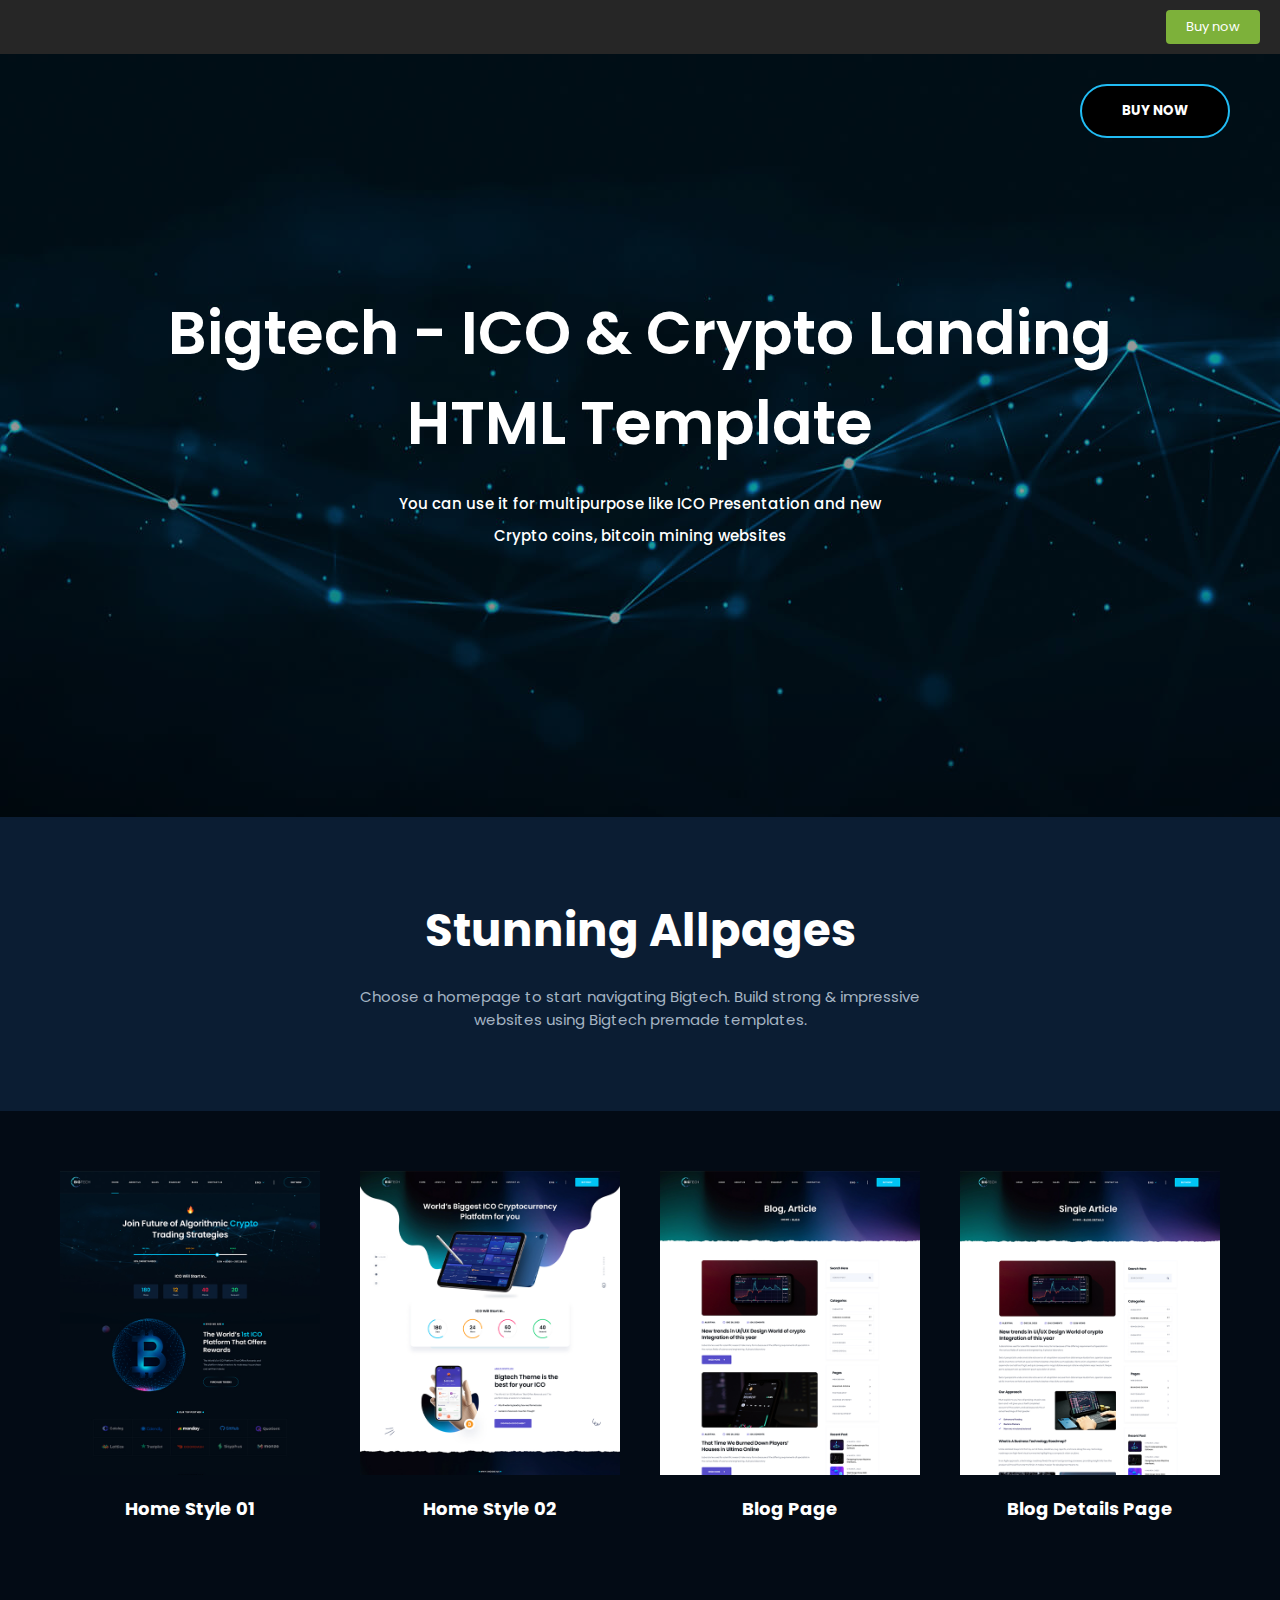
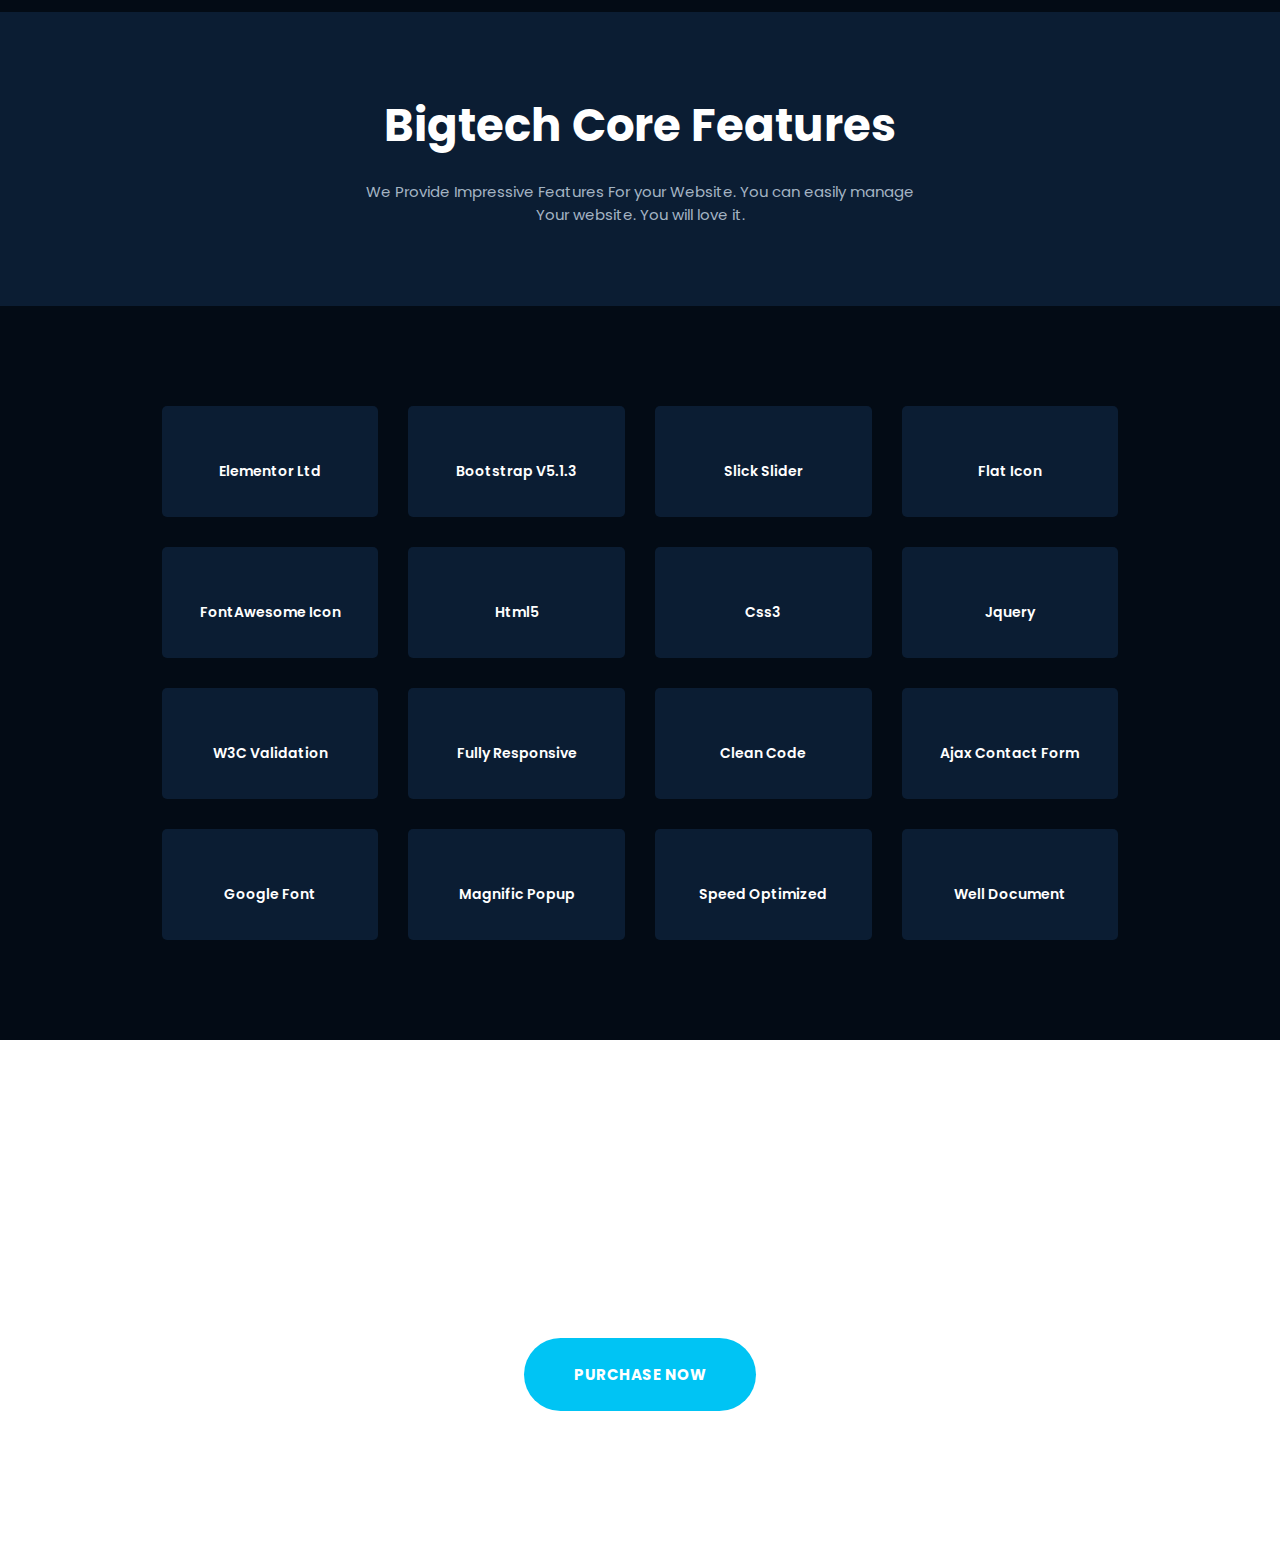
==== commit 8de01b0e: "tien do landing page" ====
--- a/index.html
+++ b/index.html
@@ -4,250 +4,195 @@
 <head>
     <meta charset="UTF-8">
     <meta name="viewport" content="width=device-width, initial-scale=1.0">
-    <title>Document</title>
-    <style>
-        .header1 {
-            display: flex;
-            justify-content: space-between;
-        }
-
-        .header1 .ele1 {
-            display: flex;
-            gap: 30px;
-            list-style: none;
-        }
-
-        .header1 .but1 {
-            display: flex;
-            gap: 30px;
-            list-style: none;
-        }
-
-        .header2 {
-            display: flex;
-            justify-content: space-between;
-        }
-
-        .header2 .but2 {
-            display: flex;
-            gap: 30px;
-            list-style: none;
-        }
-
-
-        .header3 .ele3 {
-            display: flex;
-            justify-content: center;
-            list-style: none;
-        }
-
-        .header3 .but3 {
-            display: flex;
-            justify-content: space-between;
-            list-style: none;
-        }
-
-        body {
-            font-family: Arial, sans-serif;
-        }
-
-        .container {
-            padding: 20px;
-        }
-
-        .header1,
-        .header2,
-        .header3 {
-            display: none;
-            justify-content: space-between;
-            align-items: center;
-        }
-
-        @media screen and (min-width: 1026px) {
-            .header1 {
-                display: flex;
-            }
-        }
-
-        @media screen and (max-width: 1025px) and (min-width: 576px) {
-            .header2 {
-                display: flex;
-            }
-        }
-
-        @media screen and (max-width: 575px) {
-            .header3 {
-                display: block;
-            }
-            .header3 .but3
-            {
-                padding-right: 10px;
-                padding-left: 10px;
-            }
-        }
-
-        li
-        {
-            margin-top: 5px;
-            color: dimgrey; 
-        }
-
-        button
-        {
-            padding: 10px 15px;
-            color: white;
-            font-size: 20px;
-            font-weight: 600;
-            background: black;
-            border-radius: 5px;
-            margin-top: -5px;
-            border: 1px;
-        }
-
-        button:hover
-        {
-            background: white;
-            color: black;
-            border: 1px solid black;
-        }
-
-    </style>
+    <title>Bigtech</title>
+    <link rel="stylesheet" href="style.css">
+    <link rel="preconnect" href="https://fonts.googleapis.com">
+    <link rel="preconnect" href="https://fonts.gstatic.com" crossorigin>
+    <link
+        href="https://fonts.googleapis.com/css2?family=Poppins:ital,wght@0,100;0,200;0,300;0,400;0,500;0,600;0,700;0,800;0,900;1,100;1,200;1,300;1,400;1,500;1,600;1,700;1,800;1,900&display=swap"
+        rel="stylesheet">
 </head>
 
 <body>
-    <div class="container">
-        <div class="header1">
-            <ul class="ele1">
-                <svg width="32" height="32" viewBox="0 0 32 32" fill="none" xmlns="http://www.w3.org/2000/svg"
-                    role="img" aria-labelledby="tanukiHomeDesktop" data-v-52cd803a="">
-                    <title id="tanukiHomeDesktop">GitLab home page</title>
-                    <path
-                        d="M31.4618 12.7787L31.417 12.6641L27.0667 1.31308C26.9783 1.09046 26.8218 0.90145 26.6197 0.773028C26.416 0.644476 26.1775 0.582308 25.937 0.595107C25.6965 0.607906 25.4659 0.695039 25.277 0.844481C25.0899 0.994513 24.955 1.1998 24.8915 1.43106L21.9503 10.4324H10.0509L7.10976 1.43106C7.04625 1.1998 6.91133 0.994513 6.72425 0.844481C6.53618 0.694035 6.30572 0.606246 6.06523 0.593431C5.82473 0.580616 5.58625 0.64342 5.38326 0.773028C5.18023 0.900924 5.02312 1.09005 4.9346 1.31308L0.579314 12.679L0.534448 12.792C-0.0907536 14.429 -0.167604 16.2247 0.315452 17.9091C0.798508 19.5935 1.81536 21.0756 3.21309 22.1324L3.22971 22.144L3.26793 22.1739L9.90306 27.1407L13.1832 29.625L15.1773 31.1354C15.4115 31.3124 15.6971 31.4082 15.9907 31.4082C16.2842 31.4082 16.5698 31.3124 16.8041 31.1354L18.7981 29.625L22.0799 27.1407L28.7533 22.144L28.7715 22.1307C30.174 21.0749 31.1949 19.5916 31.6802 17.9045C32.1656 16.2175 32.0889 14.4184 31.4618 12.7787Z"
-                        fill="#E24329"></path>
-                    <path
-                        d="M31.462 12.7787L31.4172 12.6641C29.2955 13.1013 27.2962 14.0005 25.5614 15.2978L16.0083 22.5378C19.2652 25.0005 22.1001 27.1407 22.1001 27.1407L28.7734 22.144L28.7917 22.1307C30.1907 21.0723 31.2076 19.5877 31.6893 17.9009C32.171 16.214 32.0912 14.4163 31.462 12.7787Z"
-                        fill="#FC6D26"></path>
-                    <path
-                        d="M9.9082 27.1407L13.1834 29.625L15.1774 31.1354C15.4117 31.3124 15.6972 31.4082 15.9908 31.4082C16.2844 31.4082 16.57 31.3124 16.8042 31.1354L18.7982 29.625L22.0801 27.1407C22.0801 27.1407 19.2452 25.0005 15.9883 22.5378L9.9082 27.1407Z"
-                        fill="#FCA326"></path>
-                    <path
-                        d="M6.43513 15.3045C4.70076 14.0067 2.70123 13.108 0.579333 12.6724L0.534467 12.7854C-0.0923403 14.4232 -0.170036 16.2203 0.313079 17.9061C0.796194 19.5919 1.81396 21.0751 3.21311 22.1324L3.22973 22.144L3.26795 22.1739L9.90307 27.1407L16.0081 22.5378L6.43513 15.3045Z"
-                        fill="#FC6D26"></path>
-                </svg>
-                <li>Why GitLab</li>
-                <li>Platform</li>
-                <li>Solutions</li>
-                <li>Pricing</li>
-                <li>Resources</li>
-                <li>Company</li>
-                <li>Contact us</li>
-            </ul>
-
-            <ul class="but1">
-                <svg width="16" height="16" viewBox="0 0 16 16" fill="none" xmlns="http://www.w3.org/2000/svg"
-                    data-v-52cd803a="" style="margin-top: 10px;">
-                    <path fill-rule="evenodd" clip-rule="evenodd"
-                        d="M10.4765 11.8907C9.49572 12.5892 8.29583 13 7 13C3.68629 13 1 10.3137 1 7C1 3.68629 3.68629 1 7 1C10.3137 1 13 3.68629 13 7C13 8.29583 12.5892 9.49572 11.8907 10.4765L14.7071 13.2929C15.0976 13.6834 15.0976 14.3166 14.7071 14.7071C14.3166 15.0976 13.6834 15.0976 13.2929 14.7071L10.4765 11.8907ZM11 7C11 9.20914 9.20914 11 7 11C4.79086 11 3 9.20914 3 7C3 4.79086 4.79086 3 7 3C9.20914 3 11 4.79086 11 7Z"
-                        fill="currentColor"></path>
-                </svg>
-                <button>Get free trial</button>
-                <li>Sign in</li>
-            </ul>
+    <header>
+        <a class="header-envato_market"
+            href="https://themeforest.net/item/bigtech-ico-crypto-landing-page-template/40326881"></a>
+        <a class="buynow"
+            href="https://themeforest.net/checkout/100129073/create_account?_ga=2.110813317.1665514849.1707263191-970476719.1706341625">Buy
+            now</a>
+    </header>
+    <main>
+        <div class="banner" style="background: url(banner_bg.jpg);">
+            <div class="banner-header">
+                <a class="bigtech"
+                    href="https://preview.themeforest.net/item/bigtech-ico-crypto-landing-page-template/full_screen_preview/40326881?_ga=2.114764167.1086191583.1669631041-1021111167.1669631041&amp;_gac=1.195968478.1669631041.Cj0KCQiA1ZGcBhCoARIsAGQ0kkpnRoQ9VlWYns9Fxso9JSog3WggxQEJhXaVgC1vBAlaFz-1GOVO2ywaApcCEALw_wcB">
+                    <img src="https://themedox.com/demo/bigtech-live/assets/img/logo/logo.png" alt="">
+                </a>
+                <a class="buy"
+                    href="https://themeforest.net/item/bigtech-ico-crypto-landing-page-template/40326881">
+                    <button>Buy Now</button>
+                </a>
+            </div>
+            <div class="banner-content">
+                <h2>Bigtech - ICO &amp; Crypto Landing HTML Template</h2>
+                <p style="font-weight: 500;">You can use it for multipurpose like ICO Presentation and new Crypto coins, bitcoin mining websites
+                </p>
+            </div>
+        </div>
+        <div class="section">
+            <div class="title">
+                <section>
+                    <h2>Stunning Allpages</h2>
+                    <p>Choose a homepage to start navigating Bigtech. Build strong &amp; impressive websites using
+                        Bigtech premade templates.</p>
+                </section>
+            </div>
+            <div class="inner">
+                <div class="image-text">
+                    <div class="image">
+                        <a href="https://themedox.com/demo/bigtech-live/bigtech/index.html">
+                            <img src="home01.jpg" alt="">
+                            <section style="font-weight: 500;">View Demo</section>
+                        </a>
+                    </div>
+                    <div class="text">
+                        <h4>
+                            <a href="https://themedox.com/demo/bigtech-live/bigtech/index.html"
+                                style="font-weight: 700;">Home Style 01</a>
+                        </h4>
+                    </div>
+                </div>
+                <div class="image-text">
+                    <div class="image">
+                        <a href="https://themedox.com/demo/bigtech-live/bigtech/index.html">
+                            <img src="home02.jpg" alt="">
+                            <section style="font-weight: 500;">View Demo</section>
+                        </a>
+                    </div>
+                    <div class="text">
+                        <h4>
+                            <a href="https://themedox.com/demo/bigtech-live/bigtech/index.html"
+                                style="font-weight: 700;">Home Style 02</a>
+                        </h4>
+                    </div>
+                </div>
+                <div class="image-text">
+                    <div class="image">
+                        <a href="https://themedox.com/demo/bigtech-live/bigtech/index.html">
+                            <img src="blog.jpg" alt="">
+                            <section style="font-weight: 500;">View Demo</section>
+                        </a>
+                    </div>
+                    <div class="text">
+                        <h4>
+                            <a href="https://themedox.com/demo/bigtech-live/bigtech/index.html"
+                                style="font-weight: 700;">Blog Page</a>
+                        </h4>
+                    </div>
+                </div>
+                <div class="image-text">
+                    <div class="image">
+                        <a href="https://themedox.com/demo/bigtech-live/bigtech/index.html">
+                            <img src="blog_details.jpg" alt="">
+                            <section style="font-weight: 500;">View Demo</section>
+                        </a>
+                    </div>
+                    <div class="text">
+                        <h4>
+                            <a href="https://themedox.com/demo/bigtech-live/bigtech/index.html"
+                                style="font-weight: 700;">Blog Details Page</a>
+                        </h4>
+                    </div>
+                </div>
+            </div>
+        </div>
+        <div class="features">
+            <div class="title">
+                <section>
+                    <h2>Bigtech Core Features</h2>
+                    <p>We Provide Impressive Features For your Website. You can easily manage Your website. You will
+                        love it.</p>
+                </section>
+            </div>
+            <div class="item">
+                <div class="feature-container">
+                    <div class="feature">
+                        <img src="https://themedox.com/demo/bigtech-live/assets/img/icons/elementor.webp" alt="">
+                        <h5>Elementor Ltd</h5>
+                    </div>
+                    <div class="feature">
+                        <img src="https://themedox.com/demo/bigtech-live/assets/img/icons/bootstrap.png" alt="">
+                        <h5>Bootstrap V5.1.3</h5>
+                    </div>
+                    <div class="feature">
+                        <img src="https://themedox.com/demo/bigtech-live/assets/img/icons/slick.png" alt="">
+                        <h5>Slick Slider</h5>
+                    </div>
+                    <div class="feature">
+                        <img src="https://themedox.com/demo/bigtech-live/assets/img/icons/flat-icon.png" alt="">
+                        <h5>Flat Icon</h5>
+                    </div>
+                    <div class="feature">
+                        <img src="https://themedox.com/demo/bigtech-live/assets/img/icons/fontaersome.png" alt="">
+                        <h5>FontAwesome Icon</h5>
+                    </div>
+                    <div class="feature">
+                        <img src="https://themedox.com/demo/bigtech-live/assets/img/icons/html5.png" alt="">
+                        <h5>Html5</h5>
+                    </div>
+                    <div class="feature">
+                        <img src="https://themedox.com/demo/bigtech-live/assets/img/icons/css3.png" alt="">
+                        <h5>Css3</h5>
+                    </div>
+                    <div class="feature">
+                        <img src="https://themedox.com/demo/bigtech-live/assets/img/icons/jquery.png" alt="">
+                        <h5>Jquery</h5>
+                    </div>
+                    <div class="feature">
+                        <img src="https://themedox.com/demo/bigtech-live/assets/img/icons/w3c-validation.png" alt="">
+                        <h5>W3C Validation</h5>
+                    </div>
+                    <div class="feature">
+                        <img src="https://themedox.com/demo/bigtech-live/assets/img/icons/responsive.png" alt="">
+                        <h5>Fully Responsive</h5>
+                    </div>
+                    <div class="feature">
+                        <img src="https://themedox.com/demo/bigtech-live/assets/img/icons/code.png" alt="">
+                        <h5>Clean Code</h5>
+                    </div>
+                    <div class="feature">
+                        <img src="https://themedox.com/demo/bigtech-live/assets/img/icons/mail.png" alt="">
+                        <h5>Ajax Contact Form</h5>
+                    </div>
+                    <div class="feature">
+                        <img src="https://themedox.com/demo/bigtech-live/assets/img/icons/google-font.png" alt="">
+                        <h5>Google Font</h5>
+                    </div>
+                    <div class="feature">
+                        <img src="https://themedox.com/demo/bigtech-live/assets/img/icons/magnific-popup.png" alt="">
+                        <h5>Magnific Popup</h5>
+                    </div>
+                    <div class="feature">
+                        <img src="https://themedox.com/demo/bigtech-live/assets/img/icons/speed.png" alt="">
+                        <h5>Speed Optimized</h5>
+                    </div>
+                    <div class="feature">
+                        <img src="https://themedox.com/demo/bigtech-live/assets/img/icons/document.png" alt="">
+                        <h5>Well Document</h5>
+                    </div>
+                </div>
+            </div>
         </div>
 
-        <div class="header2">
-            <ul class="ele2">
-                <svg width="32" height="32" viewBox="0 0 32 32" fill="none" xmlns="http://www.w3.org/2000/svg"
-                    role="img" aria-labelledby="tanukiHomeDesktop" data-v-52cd803a="">
-                    <title id="tanukiHomeDesktop">GitLab home page</title>
-                    <path
-                        d="M31.4618 12.7787L31.417 12.6641L27.0667 1.31308C26.9783 1.09046 26.8218 0.90145 26.6197 0.773028C26.416 0.644476 26.1775 0.582308 25.937 0.595107C25.6965 0.607906 25.4659 0.695039 25.277 0.844481C25.0899 0.994513 24.955 1.1998 24.8915 1.43106L21.9503 10.4324H10.0509L7.10976 1.43106C7.04625 1.1998 6.91133 0.994513 6.72425 0.844481C6.53618 0.694035 6.30572 0.606246 6.06523 0.593431C5.82473 0.580616 5.58625 0.64342 5.38326 0.773028C5.18023 0.900924 5.02312 1.09005 4.9346 1.31308L0.579314 12.679L0.534448 12.792C-0.0907536 14.429 -0.167604 16.2247 0.315452 17.9091C0.798508 19.5935 1.81536 21.0756 3.21309 22.1324L3.22971 22.144L3.26793 22.1739L9.90306 27.1407L13.1832 29.625L15.1773 31.1354C15.4115 31.3124 15.6971 31.4082 15.9907 31.4082C16.2842 31.4082 16.5698 31.3124 16.8041 31.1354L18.7981 29.625L22.0799 27.1407L28.7533 22.144L28.7715 22.1307C30.174 21.0749 31.1949 19.5916 31.6802 17.9045C32.1656 16.2175 32.0889 14.4184 31.4618 12.7787Z"
-                        fill="#E24329"></path>
-                    <path
-                        d="M31.462 12.7787L31.4172 12.6641C29.2955 13.1013 27.2962 14.0005 25.5614 15.2978L16.0083 22.5378C19.2652 25.0005 22.1001 27.1407 22.1001 27.1407L28.7734 22.144L28.7917 22.1307C30.1907 21.0723 31.2076 19.5877 31.6893 17.9009C32.171 16.214 32.0912 14.4163 31.462 12.7787Z"
-                        fill="#FC6D26"></path>
-                    <path
-                        d="M9.9082 27.1407L13.1834 29.625L15.1774 31.1354C15.4117 31.3124 15.6972 31.4082 15.9908 31.4082C16.2844 31.4082 16.57 31.3124 16.8042 31.1354L18.7982 29.625L22.0801 27.1407C22.0801 27.1407 19.2452 25.0005 15.9883 22.5378L9.9082 27.1407Z"
-                        fill="#FCA326"></path>
-                    <path
-                        d="M6.43513 15.3045C4.70076 14.0067 2.70123 13.108 0.579333 12.6724L0.534467 12.7854C-0.0923403 14.4232 -0.170036 16.2203 0.313079 17.9061C0.796194 19.5919 1.81396 21.0751 3.21311 22.1324L3.22973 22.144L3.26795 22.1739L9.90307 27.1407L16.0081 22.5378L6.43513 15.3045Z"
-                        fill="#FC6D26"></path>
-                </svg>
-            </ul>
+    </main>
+    <footer>
+        <div class="footer"
+            style="background: url(https://themedox.com/demo/bigtech-live/assets/img/bg/footer_bg.jpg); background-position: center;">
+            <h2>Feeling in love? <span style="font-style: italic;">Purchase Bigtech !</span></h2>
+            <p>Impressive design, powerful features, and easy customization</p>
+            <a href="https://themeforest.net/item/bigtech-ico-crypto-landing-page-template/40326881"
+                class="purchase-button">Purchase now</a>
+        </div>
+    </footer>
 
-            <ul class="but2">
-                <button>Get free trial</button>
-                <li>
-
-                    <svg width="16" height="16" viewBox="0 0 16 16" xmlns="http://www.w3.org/2000/svg">
-                        <path fill-rule="evenodd" clip-rule="evenodd"
-                            d="M10.5 5a2.5 2.5 0 11-5 0 2.5 2.5 0 015 0zm.514 2.63a4 4 0 10-6.028 0A4.002 4.002 0 002 11.5V13a2 2 0 002 2h8a2 2 0 002-2v-1.5a4.002 4.002 0 00-2.986-3.87zM8 9H6a2.5 2.5 0 00-2.5 2.5V13a.5.5 0 00.5.5h8a.5.5 0 00.5-.5v-1.5A2.5 2.5 0 0010 9H8z">
-                        </path>
-                    </svg>
-                </li>
-                <li>
-                    <svg width="16" height="16" viewBox="0 0 16 16" fill="none" xmlns="http://www.w3.org/2000/svg"
-                        data-v-52cd803a="">
-                        <path fill-rule="evenodd" clip-rule="evenodd"
-                            d="M10.4765 11.8907C9.49572 12.5892 8.29583 13 7 13C3.68629 13 1 10.3137 1 7C1 3.68629 3.68629 1 7 1C10.3137 1 13 3.68629 13 7C13 8.29583 12.5892 9.49572 11.8907 10.4765L14.7071 13.2929C15.0976 13.6834 15.0976 14.3166 14.7071 14.7071C14.3166 15.0976 13.6834 15.0976 13.2929 14.7071L10.4765 11.8907ZM11 7C11 9.20914 9.20914 11 7 11C4.79086 11 3 9.20914 3 7C3 4.79086 4.79086 3 7 3C9.20914 3 11 4.79086 11 7Z"
-                            fill="currentColor"></path>
-                    </svg>
-                </li>
-                <li>
-                    <svg width="16" height="16" viewBox="0 0 16 16" fill="#000" xmlns="http://www.w3.org/2000/svg"
-                        data-v-52cd803a="">
-                        <path fill-rule="evenodd" clip-rule="evenodd"
-                            d="M0 3.75A.75.75 0 0 1 .75 3h14.5a.75.75 0 0 1 0 1.5H.75A.75.75 0 0 1 0 3.75ZM0 8a.75.75 0 0 1 .75-.75h14.5a.75.75 0 0 1 0 1.5H.75A.75.75 0 0 1 0 8Zm.75 3.5a.75.75 0 0 0 0 1.5h14.5a.75.75 0 0 0 0-1.5H.75Z">
-                        </path>
-                    </svg>
-                </li>
-            </ul>
-        </div>
-
-        <div class="header3">
-            <ul class="ele3" style="background: black; padding-left: 5px;">
-                <li>
-                    <button>Get free trial</button>
-                </li>
-            </ul>
-            <ul class="but3">
-                <li>
-                    <svg width="16" height="16" viewBox="0 0 16 16" fill="none" xmlns="http://www.w3.org/2000/svg"
-                        data-v-52cd803a="">
-                        <path fill-rule="evenodd" clip-rule="evenodd"
-                            d="M10.4765 11.8907C9.49572 12.5892 8.29583 13 7 13C3.68629 13 1 10.3137 1 7C1 3.68629 3.68629 1 7 1C10.3137 1 13 3.68629 13 7C13 8.29583 12.5892 9.49572 11.8907 10.4765L14.7071 13.2929C15.0976 13.6834 15.0976 14.3166 14.7071 14.7071C14.3166 15.0976 13.6834 15.0976 13.2929 14.7071L10.4765 11.8907ZM11 7C11 9.20914 9.20914 11 7 11C4.79086 11 3 9.20914 3 7C3 4.79086 4.79086 3 7 3C9.20914 3 11 4.79086 11 7Z"
-                            fill="currentColor"></path>
-                    </svg>
-                </li>
-                <li>
-                    <svg width="32" height="32" viewBox="0 0 32 32" fill="none" xmlns="http://www.w3.org/2000/svg"
-                        role="img" aria-labelledby="tanukiHomeDesktop" data-v-52cd803a="">
-                        <title id="tanukiHomeDesktop">GitLab home page</title>
-                        <path
-                            d="M31.4618 12.7787L31.417 12.6641L27.0667 1.31308C26.9783 1.09046 26.8218 0.90145 26.6197 0.773028C26.416 0.644476 26.1775 0.582308 25.937 0.595107C25.6965 0.607906 25.4659 0.695039 25.277 0.844481C25.0899 0.994513 24.955 1.1998 24.8915 1.43106L21.9503 10.4324H10.0509L7.10976 1.43106C7.04625 1.1998 6.91133 0.994513 6.72425 0.844481C6.53618 0.694035 6.30572 0.606246 6.06523 0.593431C5.82473 0.580616 5.58625 0.64342 5.38326 0.773028C5.18023 0.900924 5.02312 1.09005 4.9346 1.31308L0.579314 12.679L0.534448 12.792C-0.0907536 14.429 -0.167604 16.2247 0.315452 17.9091C0.798508 19.5935 1.81536 21.0756 3.21309 22.1324L3.22971 22.144L3.26793 22.1739L9.90306 27.1407L13.1832 29.625L15.1773 31.1354C15.4115 31.3124 15.6971 31.4082 15.9907 31.4082C16.2842 31.4082 16.5698 31.3124 16.8041 31.1354L18.7981 29.625L22.0799 27.1407L28.7533 22.144L28.7715 22.1307C30.174 21.0749 31.1949 19.5916 31.6802 17.9045C32.1656 16.2175 32.0889 14.4184 31.4618 12.7787Z"
-                            fill="#E24329"></path>
-                        <path
-                            d="M31.462 12.7787L31.4172 12.6641C29.2955 13.1013 27.2962 14.0005 25.5614 15.2978L16.0083 22.5378C19.2652 25.0005 22.1001 27.1407 22.1001 27.1407L28.7734 22.144L28.7917 22.1307C30.1907 21.0723 31.2076 19.5877 31.6893 17.9009C32.171 16.214 32.0912 14.4163 31.462 12.7787Z"
-                            fill="#FC6D26"></path>
-                        <path
-                            d="M9.9082 27.1407L13.1834 29.625L15.1774 31.1354C15.4117 31.3124 15.6972 31.4082 15.9908 31.4082C16.2844 31.4082 16.57 31.3124 16.8042 31.1354L18.7982 29.625L22.0801 27.1407C22.0801 27.1407 19.2452 25.0005 15.9883 22.5378L9.9082 27.1407Z"
-                            fill="#FCA326"></path>
-                        <path
-                            d="M6.43513 15.3045C4.70076 14.0067 2.70123 13.108 0.579333 12.6724L0.534467 12.7854C-0.0923403 14.4232 -0.170036 16.2203 0.313079 17.9061C0.796194 19.5919 1.81396 21.0751 3.21311 22.1324L3.22973 22.144L3.26795 22.1739L9.90307 27.1407L16.0081 22.5378L6.43513 15.3045Z"
-                            fill="#FC6D26"></path>
-                    </svg>
-                </li>
-                <li>
-                    <svg width="16" height="16" viewBox="0 0 16 16" fill="#000" xmlns="http://www.w3.org/2000/svg"
-                        data-v-52cd803a="">
-                        <path fill-rule="evenodd" clip-rule="evenodd"
-                            d="M0 3.75A.75.75 0 0 1 .75 3h14.5a.75.75 0 0 1 0 1.5H.75A.75.75 0 0 1 0 3.75ZM0 8a.75.75 0 0 1 .75-.75h14.5a.75.75 0 0 1 0 1.5H.75A.75.75 0 0 1 0 8Zm.75 3.5a.75.75 0 0 0 0 1.5h14.5a.75.75 0 0 0 0-1.5H.75Z">
-                        </path>
-                    </svg>
-                </li>
-            </ul>
-        </div>
-    </div>
-</body>
-
-</html>+</body>--- a/style.css
+++ b/style.css
@@ -0,0 +1,365 @@
+header {
+    position: fixed;
+    background-color: #262626;
+    top: 0;
+    left: 0;
+    width: 100%;
+    height: 54px;
+    display: flex;
+    justify-content: space-between;
+    align-items: center;
+    padding: 0px 20px;
+    z-index: 999;
+}
+
+
+.header-envato_market {
+    top: 18px;
+    height: 18px;
+    width: 152px;
+    background: url(https://public-assets.envato-static.com/assets/logos/envato_market-dde916a48af7413e54aa058fe7ae6856752fca799da4bec355f00aea904bfa19.svg);
+    background-size: 152px 18px;
+}
+
+header a {
+    text-decoration: none;
+    text-align: center;
+}
+
+* {
+    font-family: "Poppins", sans-serif;
+    box-sizing: border-box;
+    margin: 0;
+}
+
+.buynow {
+    padding: 7px 20px;
+    background-color: #7db13a;
+    color: white;
+    border-radius: 4px;
+    font-size: 16px;
+}
+
+
+.banner {
+    margin: 0;
+    height: 763px;
+    width: 100%;
+    background: url(image/banner_bg.jpg);
+}
+
+.text h4 a
+{
+    font-size: 18px;
+}
+
+.image-text a {
+    text-decoration: none;
+}
+
+.banner-header {
+    display: flex;
+    justify-content: space-between;
+    max-width: 1500px;
+    align-items: center;
+    margin: 54px auto 0px;
+    padding: 30px 50px;
+    position: relative;
+}
+
+.buynow {
+    font-size: 13px; 
+}
+
+.banner {
+    position: relative;
+}
+
+.banner::after {
+    content: '';
+    position: absolute;
+    top: 0;
+    left: 0;
+    width: 100%;
+    height: 100%;
+    background-color: rgba(0, 0, 0, 0.4);
+    z-index: 1;
+}
+
+.banner-content, .banner-header {
+    position: relative;
+    z-index: 2; 
+}
+
+section
+{
+    text-decoration: none;
+}
+
+.text a:hover::after {
+    display: block;
+    position: absolute;
+    top: 50%;
+    left: 50%;
+    transform: translate(-50%, -50%);
+    background-color: rgba(0, 0, 0, 0.5);
+    color: #fff;
+    padding: 5px 10px;
+    border-radius: 5px;
+    z-index: 999;
+}
+
+button
+{
+    padding: 15px 40px;
+    background: black;
+    color: white;
+    border-radius: 50px;
+    text-transform: uppercase;
+    font-weight: 700;
+    /* border-left: 2px solid #21bcf4; 
+    border-right: 2px solid #21bcf4;  */
+    border: 2px solid #21bcf4; 
+}
+
+.buy button:hover {
+    color: #21bcf4;
+    transition-duration: 0.3s;
+}
+
+.banner-content {
+    color: white;
+    display: block;
+    margin: 120px auto;
+    max-width: 1040px;
+    padding: 0 30px;
+}
+
+.banner-content h2 {
+    font-size: 65px;
+    text-align: center;
+    margin-bottom: 20px;
+}
+
+
+.banner-content p {
+    font-size: 20px;
+    font-weight: 400px;
+    text-align: center;
+    line-height: 31.5px;
+    width: 55%;
+    margin: 0 auto 30px;
+}
+
+
+.section {
+    background-color: #030b15;
+}
+
+.title {
+    background-color: rgb(11, 29, 51);
+    color: white;
+    display: flex;
+    justify-content: center;
+}
+
+.title section {
+    padding: 80px 20px;
+    text-align: center;
+    max-width: 600px;
+}
+
+.title h2 {
+    font-size: 45px;
+    margin-bottom: 20px;
+}
+
+.title p {
+    font-size: 20px;
+    color: #a4b4c3;
+}
+
+.inner {
+    display: flex;
+    flex-wrap: wrap;
+    width: 100%;
+    justify-content: center;
+    padding: 60px 40px;
+}
+
+.image-text {
+    display: flex;
+    flex-direction: column;
+    align-items: center;
+    margin-bottom: 30px;
+    width: 25%;
+    gap: 30px;
+}
+
+.image {
+    overflow: hidden;
+    padding: 0px 20px;
+}
+
+
+.image img {
+    max-width: 100%;
+}
+
+.text:hover a
+{
+    color: #00c4f4;
+    transition-duration: 0.6s;
+
+}
+
+.image:hover section
+{
+    transform: translateY(-40px);
+}
+
+.image section {
+    margin: -40px auto;
+    background-color: #00c4f4;
+    text-align: center;
+    color: white;
+    font-size: 16px;
+    font-weight: 600;
+    letter-spacing: 2px;
+    text-transform: uppercase;
+    transition: 0.4s;
+    padding: 20px;
+}
+
+h4 {
+    display: block;
+    /* padding: -40px; */
+    /* margin-block-start: 1.33em;
+    margin-block-end: 1.33em;
+    margin-inline-start: 0px;
+    margin-inline-end: 0px; */
+    margin-top: -10px;
+    font-weight: bold;
+}
+
+.text a {
+    text-align: center;
+    text-decoration: none;
+    color: white;
+    font-size: 20px;
+    font-weight: 900;
+}
+
+.item {
+    background-color: #030b15;
+}
+
+.feature-container {
+    display: flex;
+    flex-wrap: wrap;
+    justify-content: center;
+    align-items: center;
+    padding: 100px 70px;
+    gap: 30px;
+}
+
+.feature {
+    display: flex;
+    flex-direction: column;
+    justify-content: center;
+    align-items: center;
+    border-radius: 5px;
+    width: 19%;
+    padding: 45px 10px;
+    background-color: #0b1d33;
+    gap: 20px;
+}
+
+.item img {
+    margin: auto;
+    width: 70px;
+}
+
+.item h5 {
+    color: white;
+    font-size: 14px;
+    font-weight: 600;
+}
+
+h5 {
+    display: block;
+    font-size: 0.83em;
+    margin-block-start: 1.67em;
+    margin-block-end: 1.67em;
+    margin-inline-start: 0px;
+    margin-inline-end: 0px;
+    font-weight: bold;
+}
+
+.footer {
+    display: flex;
+    flex-direction: column;
+    align-items: center;
+    padding: 150px 20px;
+    gap: 30px;
+}
+
+h2 {
+    text-align: center;
+    font-size: 50px;
+    color: white;
+}
+
+p {
+    color: white;
+    font-size: 20px;
+    text-align: center;
+}
+
+.purchase-button {
+    font-size: 15px;
+    font-weight: 700;
+    letter-spacing: .5px;
+    padding: 25px 50px;
+    border-radius: 70px;
+    background-color: #00c4f4;
+    text-decoration: none;
+    text-transform: uppercase;
+    color: white;
+}
+
+.banner-content h2 {
+    font-family: "Poppins", sans-serif;
+    font-size: 60px;
+    font-weight: 600;
+    font-style: normal;
+}
+
+.banner-content p {
+    font-family: "Poppins", sans-serif;
+    font-size: 15px;
+}
+
+.title p
+{
+    font-size: 15px;
+}
+
+.feature-container h5
+{
+    margin: -10px;
+}
+
+.footer p
+{
+    font-size: 18px;
+    margin-top: -15px;
+}
+
+/* Hỏi chỗ hiệu ứng trả về sao cho từ từ khi hover vào mấy cái chữ*/
+/* Hỏi cái bỏ in nghiêng view demo */
+
+
+
+
+
